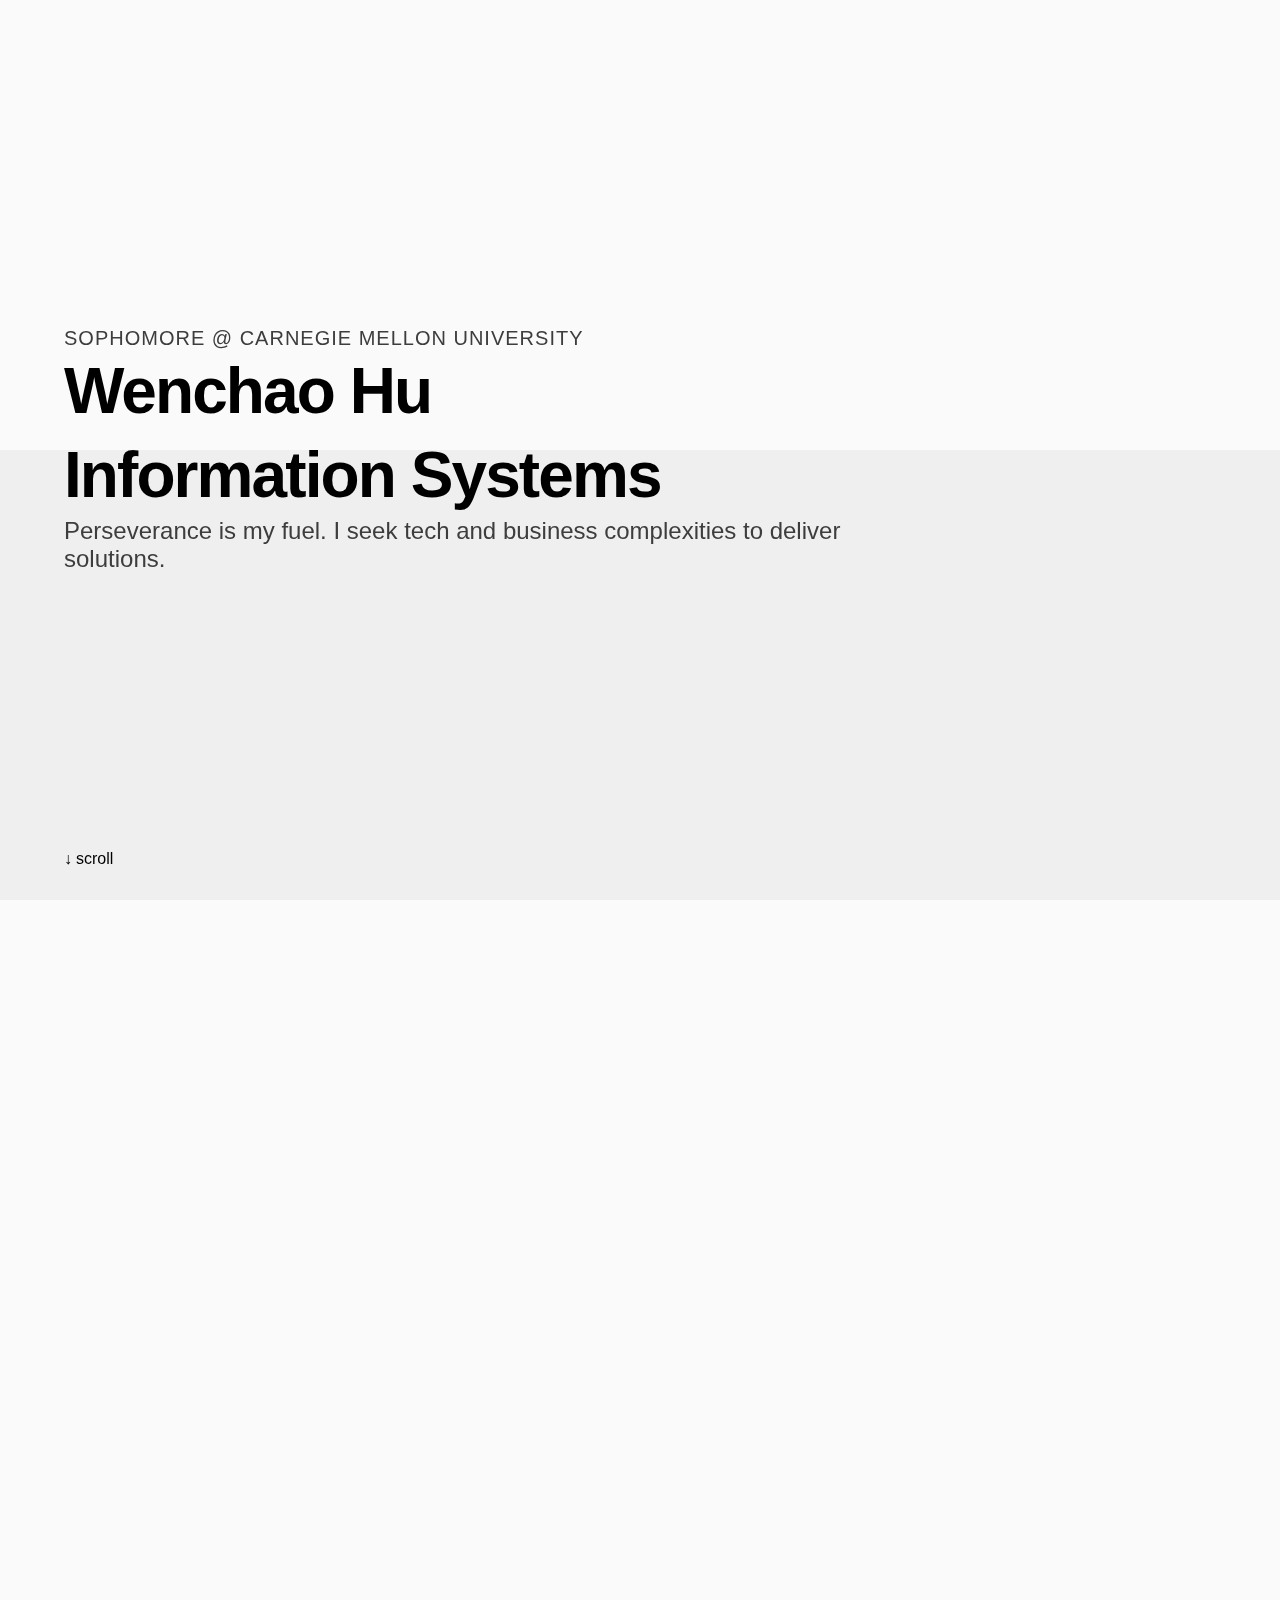
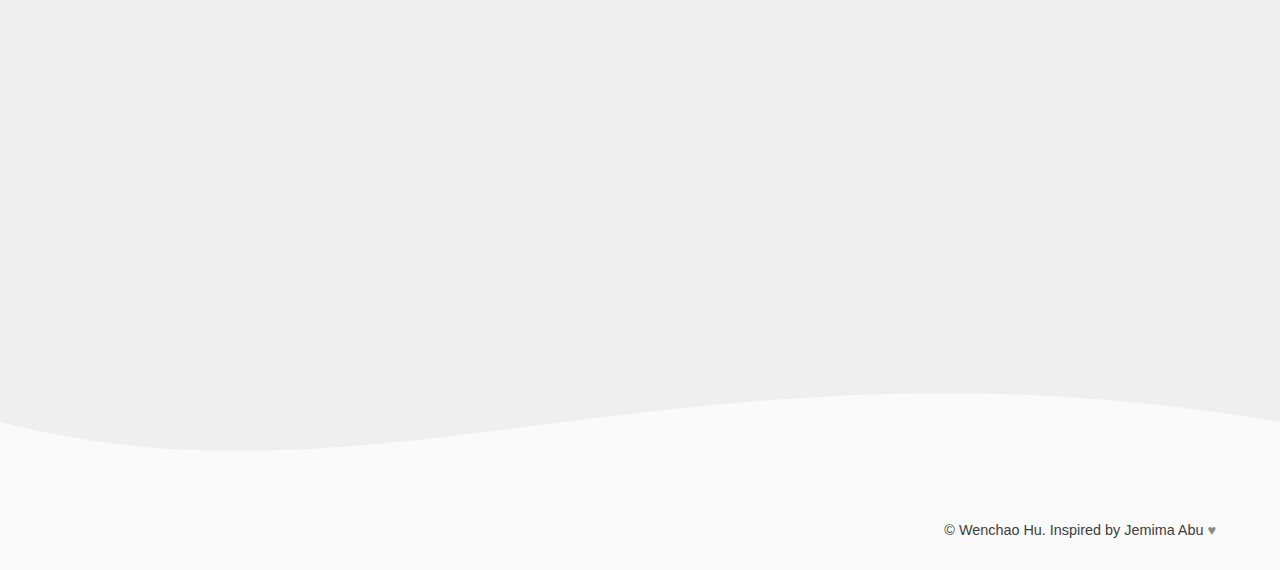
==== index.html @ 8924deb9 "added basic theme, home page" ====
<!DOCTYPE html>
<html lang="en">

<head>
  <meta charset="UTF-8" />
  <meta name="viewport" content="width=device-width, initial-scale=1.0" />
  <meta name="theme-color" content="#1a324c">
  <meta name="msapplication-navbutton-color" content="#1a324c">
  <meta name="apple-mobile-web-app-status-bar-style" content="black-translucent">
  <meta name="description"
    content="Jemima Abu is a self-taught Front End Developer and school-taught Systems Engineer from Lagos, Nigeria.">
  <link rel="stylesheet" href="static/css/main.css" />
  <link rel="stylesheet" href="static/css/index.css" />
  <link rel="apple-touch-icon" sizes="180x180" href="static/images/favicon/apple-touch-icon.png" />
  <link rel="icon" type="image/png" sizes="32x32" href="static/images/favicon/favicon-32x32.png" />
  <link rel="icon" type="image/png" sizes="16x16" href="static/images/favicon/favicon-16x16.png" />
  <link rel="preconnect" href="https://fonts.gstatic.com" />

  <!-- Google fonts -->
  <style>
    /* cyrillic-ext */
    @font-face {
      font-family: 'Inter';
      font-style: normal;
      font-weight: 300;
      font-display: swap;
      src: url(https://fonts.gstatic.com/s/inter/v3/UcC73FwrK3iLTeHuS_fvQtMwCp50KnMa2JL7W0Q5n-wU.woff2) format('woff2');
      unicode-range: U+0460-052F, U+1C80-1C88, U+20B4, U+2DE0-2DFF, U+A640-A69F, U+FE2E-FE2F;
    }

    /* cyrillic */
    @font-face {
      font-family: 'Inter';
      font-style: normal;
      font-weight: 300;
      font-display: swap;
      src: url(https://fonts.gstatic.com/s/inter/v3/UcC73FwrK3iLTeHuS_fvQtMwCp50KnMa0ZL7W0Q5n-wU.woff2) format('woff2');
      unicode-range: U+0400-045F, U+0490-0491, U+04B0-04B1, U+2116;
    }

    /* greek-ext */
    @font-face {
      font-family: 'Inter';
      font-style: normal;
      font-weight: 300;
      font-display: swap;
      src: url(https://fonts.gstatic.com/s/inter/v3/UcC73FwrK3iLTeHuS_fvQtMwCp50KnMa2ZL7W0Q5n-wU.woff2) format('woff2');
      unicode-range: U+1F00-1FFF;
    }

    /* greek */
    @font-face {
      font-family: 'Inter';
      font-style: normal;
      font-weight: 300;
      font-display: swap;
      src: url(https://fonts.gstatic.com/s/inter/v3/UcC73FwrK3iLTeHuS_fvQtMwCp50KnMa1pL7W0Q5n-wU.woff2) format('woff2');
      unicode-range: U+0370-03FF;
    }

    /* vietnamese */
    @font-face {
      font-family: 'Inter';
      font-style: normal;
      font-weight: 300;
      font-display: swap;
      src: url(https://fonts.gstatic.com/s/inter/v3/UcC73FwrK3iLTeHuS_fvQtMwCp50KnMa2pL7W0Q5n-wU.woff2) format('woff2');
      unicode-range: U+0102-0103, U+0110-0111, U+0128-0129, U+0168-0169, U+01A0-01A1, U+01AF-01B0, U+1EA0-1EF9, U+20AB;
    }

    /* latin-ext */
    @font-face {
      font-family: 'Inter';
      font-style: normal;
      font-weight: 300;
      font-display: swap;
      src: url(https://fonts.gstatic.com/s/inter/v3/UcC73FwrK3iLTeHuS_fvQtMwCp50KnMa25L7W0Q5n-wU.woff2) format('woff2');
      unicode-range: U+0100-024F, U+0259, U+1E00-1EFF, U+2020, U+20A0-20AB, U+20AD-20CF, U+2113, U+2C60-2C7F, U+A720-A7FF;
    }

    /* latin */
    @font-face {
      font-family: 'Inter';
      font-style: normal;
      font-weight: 300;
      font-display: swap;
      src: url(https://fonts.gstatic.com/s/inter/v3/UcC73FwrK3iLTeHuS_fvQtMwCp50KnMa1ZL7W0Q5nw.woff2) format('woff2');
      unicode-range: U+0000-00FF, U+0131, U+0152-0153, U+02BB-02BC, U+02C6, U+02DA, U+02DC, U+2000-206F, U+2074, U+20AC, U+2122, U+2191, U+2193, U+2212, U+2215, U+FEFF, U+FFFD;
    }

    /* cyrillic-ext */
    @font-face {
      font-family: 'Inter';
      font-style: normal;
      font-weight: 400;
      font-display: swap;
      src: url(https://fonts.gstatic.com/s/inter/v3/UcC73FwrK3iLTeHuS_fvQtMwCp50KnMa2JL7W0Q5n-wU.woff2) format('woff2');
      unicode-range: U+0460-052F, U+1C80-1C88, U+20B4, U+2DE0-2DFF, U+A640-A69F, U+FE2E-FE2F;
    }

    /* cyrillic */
    @font-face {
      font-family: 'Inter';
      font-style: normal;
      font-weight: 400;
      font-display: swap;
      src: url(https://fonts.gstatic.com/s/inter/v3/UcC73FwrK3iLTeHuS_fvQtMwCp50KnMa0ZL7W0Q5n-wU.woff2) format('woff2');
      unicode-range: U+0400-045F, U+0490-0491, U+04B0-04B1, U+2116;
    }

    /* greek-ext */
    @font-face {
      font-family: 'Inter';
      font-style: normal;
      font-weight: 400;
      font-display: swap;
      src: url(https://fonts.gstatic.com/s/inter/v3/UcC73FwrK3iLTeHuS_fvQtMwCp50KnMa2ZL7W0Q5n-wU.woff2) format('woff2');
      unicode-range: U+1F00-1FFF;
    }

    /* greek */
    @font-face {
      font-family: 'Inter';
      font-style: normal;
      font-weight: 400;
      font-display: swap;
      src: url(https://fonts.gstatic.com/s/inter/v3/UcC73FwrK3iLTeHuS_fvQtMwCp50KnMa1pL7W0Q5n-wU.woff2) format('woff2');
      unicode-range: U+0370-03FF;
    }

    /* vietnamese */
    @font-face {
      font-family: 'Inter';
      font-style: normal;
      font-weight: 400;
      font-display: swap;
      src: url(https://fonts.gstatic.com/s/inter/v3/UcC73FwrK3iLTeHuS_fvQtMwCp50KnMa2pL7W0Q5n-wU.woff2) format('woff2');
      unicode-range: U+0102-0103, U+0110-0111, U+0128-0129, U+0168-0169, U+01A0-01A1, U+01AF-01B0, U+1EA0-1EF9, U+20AB;
    }

    /* latin-ext */
    @font-face {
      font-family: 'Inter';
      font-style: normal;
      font-weight: 400;
      font-display: swap;
      src: url(https://fonts.gstatic.com/s/inter/v3/UcC73FwrK3iLTeHuS_fvQtMwCp50KnMa25L7W0Q5n-wU.woff2) format('woff2');
      unicode-range: U+0100-024F, U+0259, U+1E00-1EFF, U+2020, U+20A0-20AB, U+20AD-20CF, U+2113, U+2C60-2C7F, U+A720-A7FF;
    }

    /* latin */
    @font-face {
      font-family: 'Inter';
      font-style: normal;
      font-weight: 400;
      font-display: swap;
      src: url(https://fonts.gstatic.com/s/inter/v3/UcC73FwrK3iLTeHuS_fvQtMwCp50KnMa1ZL7W0Q5nw.woff2) format('woff2');
      unicode-range: U+0000-00FF, U+0131, U+0152-0153, U+02BB-02BC, U+02C6, U+02DA, U+02DC, U+2000-206F, U+2074, U+20AC, U+2122, U+2191, U+2193, U+2212, U+2215, U+FEFF, U+FFFD;
    }

    /* cyrillic-ext */
    @font-face {
      font-family: 'Inter';
      font-style: normal;
      font-weight: 500;
      font-display: swap;
      src: url(https://fonts.gstatic.com/s/inter/v3/UcC73FwrK3iLTeHuS_fvQtMwCp50KnMa2JL7W0Q5n-wU.woff2) format('woff2');
      unicode-range: U+0460-052F, U+1C80-1C88, U+20B4, U+2DE0-2DFF, U+A640-A69F, U+FE2E-FE2F;
    }

    /* cyrillic */
    @font-face {
      font-family: 'Inter';
      font-style: normal;
      font-weight: 500;
      font-display: swap;
      src: url(https://fonts.gstatic.com/s/inter/v3/UcC73FwrK3iLTeHuS_fvQtMwCp50KnMa0ZL7W0Q5n-wU.woff2) format('woff2');
      unicode-range: U+0400-045F, U+0490-0491, U+04B0-04B1, U+2116;
    }

    /* greek-ext */
    @font-face {
      font-family: 'Inter';
      font-style: normal;
      font-weight: 500;
      font-display: swap;
      src: url(https://fonts.gstatic.com/s/inter/v3/UcC73FwrK3iLTeHuS_fvQtMwCp50KnMa2ZL7W0Q5n-wU.woff2) format('woff2');
      unicode-range: U+1F00-1FFF;
    }

    /* greek */
    @font-face {
      font-family: 'Inter';
      font-style: normal;
      font-weight: 500;
      font-display: swap;
      src: url(https://fonts.gstatic.com/s/inter/v3/UcC73FwrK3iLTeHuS_fvQtMwCp50KnMa1pL7W0Q5n-wU.woff2) format('woff2');
      unicode-range: U+0370-03FF;
    }

    /* vietnamese */
    @font-face {
      font-family: 'Inter';
      font-style: normal;
      font-weight: 500;
      font-display: swap;
      src: url(https://fonts.gstatic.com/s/inter/v3/UcC73FwrK3iLTeHuS_fvQtMwCp50KnMa2pL7W0Q5n-wU.woff2) format('woff2');
      unicode-range: U+0102-0103, U+0110-0111, U+0128-0129, U+0168-0169, U+01A0-01A1, U+01AF-01B0, U+1EA0-1EF9, U+20AB;
    }

    /* latin-ext */
    @font-face {
      font-family: 'Inter';
      font-style: normal;
      font-weight: 500;
      font-display: swap;
      src: url(https://fonts.gstatic.com/s/inter/v3/UcC73FwrK3iLTeHuS_fvQtMwCp50KnMa25L7W0Q5n-wU.woff2) format('woff2');
      unicode-range: U+0100-024F, U+0259, U+1E00-1EFF, U+2020, U+20A0-20AB, U+20AD-20CF, U+2113, U+2C60-2C7F, U+A720-A7FF;
    }

    /* latin */
    @font-face {
      font-family: 'Inter';
      font-style: normal;
      font-weight: 500;
      font-display: swap;
      src: url(https://fonts.gstatic.com/s/inter/v3/UcC73FwrK3iLTeHuS_fvQtMwCp50KnMa1ZL7W0Q5nw.woff2) format('woff2');
      unicode-range: U+0000-00FF, U+0131, U+0152-0153, U+02BB-02BC, U+02C6, U+02DA, U+02DC, U+2000-206F, U+2074, U+20AC, U+2122, U+2191, U+2193, U+2212, U+2215, U+FEFF, U+FFFD;
    }

    /* cyrillic-ext */
    @font-face {
      font-family: 'Inter';
      font-style: normal;
      font-weight: 600;
      font-display: swap;
      src: url(https://fonts.gstatic.com/s/inter/v3/UcC73FwrK3iLTeHuS_fvQtMwCp50KnMa2JL7W0Q5n-wU.woff2) format('woff2');
      unicode-range: U+0460-052F, U+1C80-1C88, U+20B4, U+2DE0-2DFF, U+A640-A69F, U+FE2E-FE2F;
    }

    /* cyrillic */
    @font-face {
      font-family: 'Inter';
      font-style: normal;
      font-weight: 600;
      font-display: swap;
      src: url(https://fonts.gstatic.com/s/inter/v3/UcC73FwrK3iLTeHuS_fvQtMwCp50KnMa0ZL7W0Q5n-wU.woff2) format('woff2');
      unicode-range: U+0400-045F, U+0490-0491, U+04B0-04B1, U+2116;
    }

    /* greek-ext */
    @font-face {
      font-family: 'Inter';
      font-style: normal;
      font-weight: 600;
      font-display: swap;
      src: url(https://fonts.gstatic.com/s/inter/v3/UcC73FwrK3iLTeHuS_fvQtMwCp50KnMa2ZL7W0Q5n-wU.woff2) format('woff2');
      unicode-range: U+1F00-1FFF;
    }

    /* greek */
    @font-face {
      font-family: 'Inter';
      font-style: normal;
      font-weight: 600;
      font-display: swap;
      src: url(https://fonts.gstatic.com/s/inter/v3/UcC73FwrK3iLTeHuS_fvQtMwCp50KnMa1pL7W0Q5n-wU.woff2) format('woff2');
      unicode-range: U+0370-03FF;
    }

    /* vietnamese */
    @font-face {
      font-family: 'Inter';
      font-style: normal;
      font-weight: 600;
      font-display: swap;
      src: url(https://fonts.gstatic.com/s/inter/v3/UcC73FwrK3iLTeHuS_fvQtMwCp50KnMa2pL7W0Q5n-wU.woff2) format('woff2');
      unicode-range: U+0102-0103, U+0110-0111, U+0128-0129, U+0168-0169, U+01A0-01A1, U+01AF-01B0, U+1EA0-1EF9, U+20AB;
    }

    /* latin-ext */
    @font-face {
      font-family: 'Inter';
      font-style: normal;
      font-weight: 600;
      font-display: swap;
      src: url(https://fonts.gstatic.com/s/inter/v3/UcC73FwrK3iLTeHuS_fvQtMwCp50KnMa25L7W0Q5n-wU.woff2) format('woff2');
      unicode-range: U+0100-024F, U+0259, U+1E00-1EFF, U+2020, U+20A0-20AB, U+20AD-20CF, U+2113, U+2C60-2C7F, U+A720-A7FF;
    }

    /* latin */
    @font-face {
      font-family: 'Inter';
      font-style: normal;
      font-weight: 600;
      font-display: swap;
      src: url(https://fonts.gstatic.com/s/inter/v3/UcC73FwrK3iLTeHuS_fvQtMwCp50KnMa1ZL7W0Q5nw.woff2) format('woff2');
      unicode-range: U+0000-00FF, U+0131, U+0152-0153, U+02BB-02BC, U+02C6, U+02DA, U+02DC, U+2000-206F, U+2074, U+20AC, U+2122, U+2191, U+2193, U+2212, U+2215, U+FEFF, U+FFFD;
    }

    /* cyrillic-ext */
    @font-face {
      font-family: 'Inter';
      font-style: normal;
      font-weight: 700;
      font-display: swap;
      src: url(https://fonts.gstatic.com/s/inter/v3/UcC73FwrK3iLTeHuS_fvQtMwCp50KnMa2JL7W0Q5n-wU.woff2) format('woff2');
      unicode-range: U+0460-052F, U+1C80-1C88, U+20B4, U+2DE0-2DFF, U+A640-A69F, U+FE2E-FE2F;
    }

    /* cyrillic */
    @font-face {
      font-family: 'Inter';
      font-style: normal;
      font-weight: 700;
      font-display: swap;
      src: url(https://fonts.gstatic.com/s/inter/v3/UcC73FwrK3iLTeHuS_fvQtMwCp50KnMa0ZL7W0Q5n-wU.woff2) format('woff2');
      unicode-range: U+0400-045F, U+0490-0491, U+04B0-04B1, U+2116;
    }

    /* greek-ext */
    @font-face {
      font-family: 'Inter';
      font-style: normal;
      font-weight: 700;
      font-display: swap;
      src: url(https://fonts.gstatic.com/s/inter/v3/UcC73FwrK3iLTeHuS_fvQtMwCp50KnMa2ZL7W0Q5n-wU.woff2) format('woff2');
      unicode-range: U+1F00-1FFF;
    }

    /* greek */
    @font-face {
      font-family: 'Inter';
      font-style: normal;
      font-weight: 700;
      font-display: swap;
      src: url(https://fonts.gstatic.com/s/inter/v3/UcC73FwrK3iLTeHuS_fvQtMwCp50KnMa1pL7W0Q5n-wU.woff2) format('woff2');
      unicode-range: U+0370-03FF;
    }

    /* vietnamese */
    @font-face {
      font-family: 'Inter';
      font-style: normal;
      font-weight: 700;
      font-display: swap;
      src: url(https://fonts.gstatic.com/s/inter/v3/UcC73FwrK3iLTeHuS_fvQtMwCp50KnMa2pL7W0Q5n-wU.woff2) format('woff2');
      unicode-range: U+0102-0103, U+0110-0111, U+0128-0129, U+0168-0169, U+01A0-01A1, U+01AF-01B0, U+1EA0-1EF9, U+20AB;
    }

    /* latin-ext */
    @font-face {
      font-family: 'Inter';
      font-style: normal;
      font-weight: 700;
      font-display: swap;
      src: url(https://fonts.gstatic.com/s/inter/v3/UcC73FwrK3iLTeHuS_fvQtMwCp50KnMa25L7W0Q5n-wU.woff2) format('woff2');
      unicode-range: U+0100-024F, U+0259, U+1E00-1EFF, U+2020, U+20A0-20AB, U+20AD-20CF, U+2113, U+2C60-2C7F, U+A720-A7FF;
    }

    /* latin */
    @font-face {
      font-family: 'Inter';
      font-style: normal;
      font-weight: 700;
      font-display: swap;
      src: url(https://fonts.gstatic.com/s/inter/v3/UcC73FwrK3iLTeHuS_fvQtMwCp50KnMa1ZL7W0Q5nw.woff2) format('woff2');
      unicode-range: U+0000-00FF, U+0131, U+0152-0153, U+02BB-02BC, U+02C6, U+02DA, U+02DC, U+2000-206F, U+2074, U+20AC, U+2122, U+2191, U+2193, U+2212, U+2215, U+FEFF, U+FFFD;
    }

    /* cyrillic-ext */
    @font-face {
      font-family: 'Inter';
      font-style: normal;
      font-weight: 800;
      font-display: swap;
      src: url(https://fonts.gstatic.com/s/inter/v3/UcC73FwrK3iLTeHuS_fvQtMwCp50KnMa2JL7W0Q5n-wU.woff2) format('woff2');
      unicode-range: U+0460-052F, U+1C80-1C88, U+20B4, U+2DE0-2DFF, U+A640-A69F, U+FE2E-FE2F;
    }

    /* cyrillic */
    @font-face {
      font-family: 'Inter';
      font-style: normal;
      font-weight: 800;
      font-display: swap;
      src: url(https://fonts.gstatic.com/s/inter/v3/UcC73FwrK3iLTeHuS_fvQtMwCp50KnMa0ZL7W0Q5n-wU.woff2) format('woff2');
      unicode-range: U+0400-045F, U+0490-0491, U+04B0-04B1, U+2116;
    }

    /* greek-ext */
    @font-face {
      font-family: 'Inter';
      font-style: normal;
      font-weight: 800;
      font-display: swap;
      src: url(https://fonts.gstatic.com/s/inter/v3/UcC73FwrK3iLTeHuS_fvQtMwCp50KnMa2ZL7W0Q5n-wU.woff2) format('woff2');
      unicode-range: U+1F00-1FFF;
    }

    /* greek */
    @font-face {
      font-family: 'Inter';
      font-style: normal;
      font-weight: 800;
      font-display: swap;
      src: url(https://fonts.gstatic.com/s/inter/v3/UcC73FwrK3iLTeHuS_fvQtMwCp50KnMa1pL7W0Q5n-wU.woff2) format('woff2');
      unicode-range: U+0370-03FF;
    }

    /* vietnamese */
    @font-face {
      font-family: 'Inter';
      font-style: normal;
      font-weight: 800;
      font-display: swap;
      src: url(https://fonts.gstatic.com/s/inter/v3/UcC73FwrK3iLTeHuS_fvQtMwCp50KnMa2pL7W0Q5n-wU.woff2) format('woff2');
      unicode-range: U+0102-0103, U+0110-0111, U+0128-0129, U+0168-0169, U+01A0-01A1, U+01AF-01B0, U+1EA0-1EF9, U+20AB;
    }

    /* latin-ext */
    @font-face {
      font-family: 'Inter';
      font-style: normal;
      font-weight: 800;
      font-display: swap;
      src: url(https://fonts.gstatic.com/s/inter/v3/UcC73FwrK3iLTeHuS_fvQtMwCp50KnMa25L7W0Q5n-wU.woff2) format('woff2');
      unicode-range: U+0100-024F, U+0259, U+1E00-1EFF, U+2020, U+20A0-20AB, U+20AD-20CF, U+2113, U+2C60-2C7F, U+A720-A7FF;
    }

    /* latin */
    @font-face {
      font-family: 'Inter';
      font-style: normal;
      font-weight: 800;
      font-display: swap;
      src: url(https://fonts.gstatic.com/s/inter/v3/UcC73FwrK3iLTeHuS_fvQtMwCp50KnMa1ZL7W0Q5nw.woff2) format('woff2');
      unicode-range: U+0000-00FF, U+0131, U+0152-0153, U+02BB-02BC, U+02C6, U+02DA, U+02DC, U+2000-206F, U+2074, U+20AC, U+2122, U+2191, U+2193, U+2212, U+2215, U+FEFF, U+FFFD;
    }

    /* cyrillic-ext */
    @font-face {
      font-family: 'Inter';
      font-style: normal;
      font-weight: 900;
      font-display: swap;
      src: url(https://fonts.gstatic.com/s/inter/v3/UcC73FwrK3iLTeHuS_fvQtMwCp50KnMa2JL7W0Q5n-wU.woff2) format('woff2');
      unicode-range: U+0460-052F, U+1C80-1C88, U+20B4, U+2DE0-2DFF, U+A640-A69F, U+FE2E-FE2F;
    }

    /* cyrillic */
    @font-face {
      font-family: 'Inter';
      font-style: normal;
      font-weight: 900;
      font-display: swap;
      src: url(https://fonts.gstatic.com/s/inter/v3/UcC73FwrK3iLTeHuS_fvQtMwCp50KnMa0ZL7W0Q5n-wU.woff2) format('woff2');
      unicode-range: U+0400-045F, U+0490-0491, U+04B0-04B1, U+2116;
    }

    /* greek-ext */
    @font-face {
      font-family: 'Inter';
      font-style: normal;
      font-weight: 900;
      font-display: swap;
      src: url(https://fonts.gstatic.com/s/inter/v3/UcC73FwrK3iLTeHuS_fvQtMwCp50KnMa2ZL7W0Q5n-wU.woff2) format('woff2');
      unicode-range: U+1F00-1FFF;
    }

    /* greek */
    @font-face {
      font-family: 'Inter';
      font-style: normal;
      font-weight: 900;
      font-display: swap;
      src: url(https://fonts.gstatic.com/s/inter/v3/UcC73FwrK3iLTeHuS_fvQtMwCp50KnMa1pL7W0Q5n-wU.woff2) format('woff2');
      unicode-range: U+0370-03FF;
    }

    /* vietnamese */
    @font-face {
      font-family: 'Inter';
      font-style: normal;
      font-weight: 900;
      font-display: swap;
      src: url(https://fonts.gstatic.com/s/inter/v3/UcC73FwrK3iLTeHuS_fvQtMwCp50KnMa2pL7W0Q5n-wU.woff2) format('woff2');
      unicode-range: U+0102-0103, U+0110-0111, U+0128-0129, U+0168-0169, U+01A0-01A1, U+01AF-01B0, U+1EA0-1EF9, U+20AB;
    }

    /* latin-ext */
    @font-face {
      font-family: 'Inter';
      font-style: normal;
      font-weight: 900;
      font-display: swap;
      src: url(https://fonts.gstatic.com/s/inter/v3/UcC73FwrK3iLTeHuS_fvQtMwCp50KnMa25L7W0Q5n-wU.woff2) format('woff2');
      unicode-range: U+0100-024F, U+0259, U+1E00-1EFF, U+2020, U+20A0-20AB, U+20AD-20CF, U+2113, U+2C60-2C7F, U+A720-A7FF;
    }

    /* latin */
    @font-face {
      font-family: 'Inter';
      font-style: normal;
      font-weight: 900;
      font-display: swap;
      src: url(https://fonts.gstatic.com/s/inter/v3/UcC73FwrK3iLTeHuS_fvQtMwCp50KnMa1ZL7W0Q5nw.woff2) format('woff2');
      unicode-range: U+0000-00FF, U+0131, U+0152-0153, U+02BB-02BC, U+02C6, U+02DA, U+02DC, U+2000-206F, U+2074, U+20AC, U+2122, U+2191, U+2193, U+2212, U+2215, U+FEFF, U+FFFD;
    }
  </style>

  <!-- Global site tag (gtag.js) - Google Analytics -->
  <script async src="https://www.googletagmanager.com/gtag/js?id=G-Y3FM96129M"></script>
  <script>
    window.dataLayer = window.dataLayer || [];
    function gtag() { dataLayer.push(arguments); }
    gtag('js', new Date());

    gtag('config', 'G-Y3FM96129M');
  </script>

  <title>Wenchao Hu: Developer</title>
</head>

<body>
  <header>
    <div class="fixed-header animate-background">
      <div class="container header-container">
        <div class="logo-container">
          <span class="logo animate-logo">Sophomore @ Carnegie Mellon University</span>
        </div>
        <div class="header-text">
          <h1>
            <p class="animate-text-1">Wenchao Hu</p>
            <p class="animate-text-2">Information Systems</p>
          </h1>
        </div>
        <h2 class="animate-subtitle">
          Perseverance is my fuel. I seek tech and business complexities to deliver solutions.
        </h2>
        <div class="scroll-button animate-scroll" tabindex="0">
          <div class="arrow">↓</div> scroll
        </div>
      </div>
    </div>
  </header>
  <nav>
    <div class="container">
      <a href="/" class="nav-logo" title="Back to Homepage">
        Wenchao Hu
      </a>
      <div class="nav-links">
        <a href="about.html" class="link">about</a>
        <a href="projects.html" class="link">projects</a> 
        <div class="social-media">
          <a href="https://www.github.com/wenchaohu1" title="Github">
            <i class="demo-icon icon-github-circled"></i>
          </a>  
          <a href="https://www.linkedin.com/in/wenchao-hu-8a6a801b2/" title="LinkedIn">
            <i class="demo-icon icon-linkedin"></i>
          </a>
        </div>
      </div>
      <div class="nav-controls">
        <button id="menu-display" title="Show Menu" class="hamburger"></button>
        <button id="theme-display" title="Select a color scheme" class="control">
          <i class="demo-icon icon-cog"></i>
        </button>
      </div>
      <div class="theme-container">
        <button class="light theme-select" id="light-select" onclick="setTheme('light')" aria-label="Set light theme">
          <div class="theme-label">
            Light
          </div>
          <div class="theme">
            <div class="color background"></div>
            <div class="color shade-100"></div>
            <div class="color shade-300"></div>
            <div class="color shade-500"></div>
            <div class="color text"></div>
          </div>
        </button>
        <button class="dark theme-select" id="dark-select" onclick="setTheme('dark')"
          onkeydown="(e) => setThemeKey(e, 'dark')" aria-label="Set dark theme">
          <div class="theme-label">
            Dark
          </div>
          <div class="theme">
            <div class="color background"></div>
            <div class="color shade-100"></div>
            <div class="color shade-300"></div>
            <div class="color shade-500"></div>
            <div class="color text"></div>
          </div>
        </button>
        <button class="brown theme-select" id="brown-select" onclick="setTheme('brown')" aria-label="Set brown theme">
          <div class="theme-label">
            Brown
          </div>
          <div class="theme">
            <div class="color background"></div>
            <div class="color shade-100"></div>
            <div class="color shade-300"></div>
            <div class="color shade-500"></div>
            <div class="color text"></div>
          </div>
        </button>
        <button class="green theme-select" id="green-select" onclick="setTheme('green')" aria-label="Set green theme">
          <div class="theme-label">
            Green
          </div>
          <div class="theme">
            <div class="color background"></div>
            <div class="color shade-100"></div>
            <div class="color shade-300"></div>
            <div class="color shade-500"></div>
            <div class="color text"></div>
          </div>
        </button>
        <button class="pink theme-select" id="pink-select" onclick="setTheme('pink')" aria-label="Set pink theme">
          <div class="theme-label">
            Pink
          </div>
          <div class="theme">
            <div class="color background"></div>
            <div class="color shade-100"></div>
            <div class="color shade-300"></div>
            <div class="color shade-500"></div>
            <div class="color text"></div>
          </div>
        </button>
        <button class="neon theme-select" id="neon-select" onclick="setTheme('neon')" aria-label="Set pink theme">
          <div class="theme-label">
            Neon
          </div>
          <div class="theme">
            <div class="color background"></div>
            <div class="color shade-100"></div>
            <div class="color shade-300"></div>
            <div class="color shade-500"></div>
            <div class="color text"></div>
          </div>
        </button>
      </div>
    </div>
  </nav>
  <main>
    <section id="about">
      <div class="container inner-container">
        <div class="intro scroll-in">
          <h2 class="section-title">Hello, I'm Wenchao.</h2>
          <div class="section-subtitle">
            <p>I am a rising junior studing Information Systems and Human Computer 
              Interactions, with a minor in Business Analytics & Optimization.  
            </p>

            <p> 
              I love problem solving, bridging the gap between business and technology, creating 
              innovative solutions to real world problems. 
            </p>

            <p>
              You can usually find me exploring cafes, create artsy things, taking portraits for my friends.
            </p>

          </div>
          <div class="section-link">
            <a href="about.html" class="link-btn">More About Me</a> 
          </div>
        </div>
      </div>
    </section>
    <div class="wave-border top">
      <svg viewBox="0 0 500 150" preserveAspectRatio="none" style="height: 100%; width: 100%;">
        <path d="M0.00,49.98 C149.99,150.00 349.20,-49.98 500.00,49.98 L500.00,150.00 L0.00,150.00 Z"
          style="stroke: none; fill: var(--shade-100)"></path>
        <path class="neon-path" d="M0.00,49.98 C149.99,150.00 349.20,-49.98 500.00,49.98"
          style="stroke: var(--neon-color);fill: none;"></path>
      </svg>
    </div>
    <section id="projects">
      <div class="container">
        <div class="title-container scroll-in">
          <h2 class="section-title">Featured Projects <span class="title-icon">&#128187;</span></h2>
          <p class="section-subtitle">
            I do most of my work under contract but I tend to freelance from time to time or build projects for fun.
            Here are some of my most recent commercial projects:
          </p>
        </div>
        <div class="project-container">
          <div class="project scroll-in">
            <div class="project-image">
              <img src="./static/images/projects/trainella.png" width="720" height="340" alt="Trainella yoga website">
            </div>
            <div class="project-content-container">
              <div class="project-content">
                <h3 class="project-title">
                  <a href="https://trainella.com" target="_blank" rel="noopener"> Trainella </a>
                </h3>
                <div class="project-description">
                  <p>I built this project for a client after attending her yoga class. She wanted a WordPress site with
                    a more custom layout so I used an existing WordPress theme and tweaked it with about 500 lines of
                    additional CSS.</p>
                  <!-- <p>
                    One Sunday in June, I attended a free yoga class that I saw online. After the class, I got to
                    talking
                    with the instructor and, when I mentioned that I was a web developer, she was like "What a
                    coincidence, I've been meaning to develop a website for my yoga classes."
                  </p>
                  <p>
                    Never one to look Serendipity in the mouth, I was like "Yeah sure I can do that". The catch was: she
                    wanted a WordPress site and I'd never actually built a WordPress site from scratch before.
                  </p>
                  <p>
                    After a lot of research and bumbling and mistaking wordpress.com for wordpress.org, I finally
                    managed
                    to set up the site with a WordPress theme that I tweaked with about 500 lines of additional CSS to
                    create a webpage we were both happy with.
                  </p> -->
                </div>
                <ul class="project-tags" title="Technologies used">
                  <li class="tag">Wordpress</li>
                  <li class="tag">CSS</li>
                  <li class="tag">HTML</li>
                </ul>
                <div class="project-links">
                  <a href="https://trainella.com" target="_blank" rel="noopener" class="link-btn">visit site</a>
                </div>
              </div>
            </div>
          </div>
          <div class="project scroll-in">
            <div class="project-image">
              <img src="./static/images/projects/cybercamp.png" width="720" height="340"
                alt="UNILAG Consult Cybercamp Website">
            </div>
            <div class="project-content-container">
              <div class="project-content">
                <h3 class="project-title">
                  <a href="http://unilagconsult.com.ng/cybercamp" target="_blank" rel="noopener">
                    Unilag Consult Cyber Camp
                  </a>
                </h3>
                <div class="project-description">
                  <p>
                    I was contracted to build the website for the University of Lagos Consult Cyber Camp.
                    It was a 10-page project that I worked on with a team of one other person and it took us a rather
                    hectic two days to design and launch.
                  </p>
                  <!-- <p>
                    The inspiration behind the design was something along the lines of: provide as much information as
                    possible and be easy to navigate so we stuck to a basic layout with minimal animations.
                  </p> -->
                </div>
                <ul class="project-tags">
                  <li class="tag">HTML</li>
                  <li class="tag">CSS</li>
                  <li class="tag">JavaScript</li>
                </ul>
                <div class="project-links">
                  <a href="http://unilagconsult.com.ng/cybercamp" target="_blank" rel="noopener"
                    class="link-btn">Visit Site</a>
                </div>
              </div>
            </div>
          </div>
          <div class="project scroll-in">
            <div class="project-image">
              <img src="./static/images/projects/portfolio.png" width="720" height="340"
                alt="Jemima Abu: Self Taught Developer, School Taught Engineer">
            </div>
            <div class="project-content-container">
              <div class="project-content">
                <h3 class="project-title">
                  My Portfolio
                </h3>
                <div class="project-description">
                  <p>
                    This is the fourth version of my portfolio website. With this version, I wanted to keep the code as
                    basic as possible but still make the site interactive so all the animations and transitions on the
                    page
                    are done with vanilla JavaScript and CSS.
                  </p>
                </div>
                <ul class="project-tags">
                  <li class="tag">HTML</li>
                  <li class="tag">CSS</li>
                  <li class="tag">JavaScript</li>
                </ul>
                <div class="project-links">
                  <a href="https://github.com/jemimaabu/portfolio" target="_blank" rel="noopener" class="link-btn">View
                    Source Code</a>
                </div>
              </div>
            </div>
          </div>
        </div>
        <div class="section-link scroll-in">
          <a href="projects" class="link-btn">View All Projects</a>
        </div>
      </div>
    </section>
    <div class="wave-border bottom">
      <svg viewBox="0 0 500 150" preserveAspectRatio="none" style="height: 100%; width: 100%;">
        <path d="M0.00,49.98 C149.99,150.00 271.49,-49.98 500.00,49.98 L500.00,0.00 L0.00,0.00 Z"
          style="stroke: none; fill: var(--shade-100);"></path>
        <path class="neon-path" d="M0.00,49.98 C149.99,150.00 271.49,-49.98 500.00,49.98"
          style="stroke: var(--neon-color); fill: none;"></path>
      </svg>
    </div>
    <!-- <section id="talks">
      <div class="container">
        <div class="title-container scroll-in">
          <h2 class="section-title">Featured Talks <span class="title-icon">&#127908;</span></h2>
          <p class="section-subtitle">
            I like to speak at tech conferences on a variety of topics ranging from web accessibility to career
            development. Here are videos from my past talks:
          </p>
        </div>
        <div class="talks-container">
          <div class="card scroll-in">
            <div class="card-image">
              <a href="https://www.youtube.com/watch?v=lFzWAsA76DU"
                title="Accessible.JS - Jemima Abu - CityJS Conf 2020" target="_blank" rel="noopener">
                <img src="./static/images/talks/accessible-js.jpeg" alt="Accessible.JS - Jemima Abu - CityJS Conf 2020"
                  width="480" height="360">
              </a>
            </div>
            <div class="card-content">
              <h3 class="card-title">
                Accessible.JS
              </h3>
              <div class="card-description">
                <p>
                  CityJS Conf 2020
                </p>
              </div>
            </div>
          </div>
          <div class="card scroll-in">
            <div class="card-image">
              <a href="https://www.youtube.com/watch?v=QSXdTuD9Rak"
                title="Understanding Accessibility as a Concept | Jemima Abu | CascadiaJS 2020" target="_blank"
                rel="noopener">
                <img src="./static/images/talks/understanding-accessibility.jpeg"
                  alt="Understanding Accessibility as a Concept | Jemima Abu | CascadiaJS 2020" width="480"
                  height="360">
              </a>
            </div>
            <div class="card-content">
              <h3 class="card-title">
                Understanding Accessibility as a Concept
              </h3>
              <div class="card-description">
                <p>
                  CascadiaJS 2020
                </p>
              </div>
            </div>
          </div>
          <div class="card scroll-in">
            <div class="card-image">
              <a href="https://www.youtube.com/watch?v=a0CmIEH44vg"
                title="Jemima Abu - State Management for React Applications at React Live Conference Online"
                target="_blank" rel="noopener">
                <img src="./static/images/talks/state-management.jpeg"
                  alt="Jemima Abu - State Management for React Applications at React Live Conference Online" width="480"
                  height="360">
              </a>
            </div>
            <div class="card-content">
              <h3 class="card-title">
                State Management for React Applications
              </h3>
              <div class="card-description">
                <p>
                  React Live Conference Online
                </p>
              </div>
            </div>
          </div>
          <div class="card scroll-in">
            <div class="card-image">
              <a href="https://www.youtube.com/watch?v=TEvxRKd2suc"
                title="Redux Middleware for React Applications by Jemima Abu from  Telesoftas  at 84th Devclub.lv"
                target="_blank" rel="noopener">
                <img src="./static/images/talks/redux-middleware.jpeg"
                  alt="Redux Middleware for React Applications by Jemima Abu from  Telesoftas  at 84th Devclub.lv"
                  width="480" height="360">
              </a>
            </div>
            <div class="card-content">
              <h3 class="card-title">
                Redux Middleware for React Applications
              </h3>
              <div class="card-description">
                <p>
                  84th Devclub.lv
                </p>
              </div>
            </div>
          </div>
          <div class="card scroll-in">
            <div class="card-image">
              <a href="https://www.youtube.com/watch?v=YGPxUK5Ksuw"
                title="Defining A Career Path in Technology - Jemima Abu - Women Tech Network" target="_blank"
                rel="noopener">
                <img src="./static/images/talks/tech-career.jpeg"
                  alt="Defining A Career Path in Technology - Jemima Abu - Women Tech Network" width="480" height="360">
              </a>
            </div>
            <div class="card-content">
              <h3 class="card-title">
                Defining A Career Path in Technology
              </h3>
              <div class="card-description">
                <p>
                  Women Tech Network
                </p>
              </div>
            </div>
          </div>
          <div class="card scroll-in">
            <div class="card-image">
              <a href="https://www.youtube.com/watch?v=11NNrrbKKgU"
                title="React Components and How To Style Them - Jemima Abu - React Summit 2020" target="_blank"
                rel="noopener">
                <img src="./static/images/talks/react-style.jpeg"
                  alt="React Components and How To Style Them - Jemima Abu - React Summit 2020" width="480"
                  height="360">
              </a>
            </div>
            <div class="card-content">
              <h3 class="card-title">
                React Components and How To Style Them
              </h3>
              <div class="card-description">
                <p>
                  React Summit 2020
                </p>
              </div>
            </div>
          </div>
        </div>
        <div class="section-link scroll-in">
          <a href="talks" class="link-btn">View All Talks</a>
        </div>
      </div>
    </section>
    <div class="wave-border top">
      <svg viewBox="0 0 500 150" preserveAspectRatio="none" style="height: 100%; width: 100%;">
        <path d="M0.00,49.98 C149.99,150.00 349.20,-49.98 500.00,49.98 L500.00,150.00 L0.00,150.00 Z"
          style="stroke: none; fill: var(--shade-100)"></path>
        <path class="neon-path" d="M0.00,49.98 C149.99,150.00 349.20,-49.98 500.00,49.98"
          style="stroke: var(--neon-color);fill: none;"></path>
      </svg>
    </div>
    <section id="articles">
      <div class="container">
        <div class="title-container scroll-in">
          <h2 class="section-title">Featured Articles <span class="title-icon">&#128466;</span></h2>
          <p class="section-subtitle">
            I write the type of articles I would want to read when trying to understand a new concept or develop a
            skill. Here are some things I've written recently:
          </p>
        </div>
        <div class="articles-container">
          <div class="article scroll-in">
            <div class="article-image">
              <a href="https://dev.to/jemimaabu/how-to-learn-javascript-4g9a"
                target="_blank" rel="noopener">
                <img src="./static/images/articles/learn-javascript.png"
                  alt="How To Learn JavaScript">
              </a>
            </div>
            <div class="article-content">
              <div class="article-site">
                <a href="https://dev.to/jemimaabu/how-to-learn-javascript-4g9a"
                  target="_blank" rel="noopener">DEV.TO</a>
              </div>
              <h3 class="article-title">
                <a href="https://dev.to/jemimaabu/how-to-learn-javascript-4g9a"
                  target="_blank" rel="noopener">
                  How To Learn JavaScript
                </a>
              </h3>
              <div class="article-description">
                <p>
                  In this article, we'll discover what JavaScript is, what it's used for,
                  and recommend some courses to help you start your JS learning journey.
                </p>
              </div>
            </div>
          </div>
          <div class="article scroll-in">
            <div class="article-image">
              <a href="https://www.freecodecamp.org/news/beginners-guide-to-creating-a-portfolio-website/"
                target="_blank" rel="noopener">
                <img src="./static/images/articles/portfolio-guide.png"
                  alt="A Beginner's Guide To Creating A Portfolio Website">
              </a>
            </div>
            <div class="article-content">
              <div class="article-site">
                <a href="https://www.freecodecamp.org/news/beginners-guide-to-creating-a-portfolio-website/"
                  target="_blank" rel="noopener">freecodecamp</a>
              </div>
              <h3 class="article-title">
                <a href="https://www.freecodecamp.org/news/beginners-guide-to-creating-a-portfolio-website/"
                  target="_blank" rel="noopener">
                  I Helped 6 Developers Set Up Their Portfolio Website. Here's What I Learned.
                </a>
              </h3>
              <div class="article-description">
                <p>
                  In this article, we'll cover everything you need to know about setting up your portfolio site - from
                  choosing a domain name to deploying the site online.
                </p>
              </div>
            </div>
          </div>
          <div class="article scroll-in">
            <div class="article-image">
              <a href="https://webdesign.tutsplus.com/tutorials/animate-on-scroll-with-javascript--cms-36671"
                target="_blank" rel="noopener">
                <img src="./static/images/articles/js-scroll.png"
                  alt="Handling Scroll Based Animation With Vanilla JavaScript">
              </a>
            </div>
            <div class="article-content">
              <div class="article-site">
                <a href="https://webdesign.tutsplus.com/tutorials/animate-on-scroll-with-javascript--cms-36671"
                  target="_blank" rel="noopener">envatotuts+</a>
              </div>
              <h3 class="article-title">
                <a href="https://webdesign.tutsplus.com/tutorials/animate-on-scroll-with-javascript--cms-36671"
                  target="_blank" rel="noopener">
                  Handling Scroll Based Animation With Vanilla JavaScript
                </a>
              </h3>
              <div class="article-description">
                <p>
                  In this article, we'll explore how to implement a scroll-based styling on a page using native methods
                  in vanilla JavaScript and CSS and how to optimize these methods for accessibility and performance.
                </p>
              </div>
            </div>
          </div>
        </div>
        <div class="section-link scroll-in">
          <a href="articles" class="link-btn">View All Articles</a>
        </div>
      </div>
    </section> 
    <div class="wave-border bottom">
      <svg viewBox="0 0 500 150" preserveAspectRatio="none" style="height: 100%; width: 100%;">
        <path d="M0.00,49.98 C149.99,150.00 271.49,-49.98 500.00,49.98 L500.00,0.00 L0.00,0.00 Z"
          style="stroke: none; fill: var(--shade-100);"></path>
        <path class="neon-path" d="M0.00,49.98 C149.99,150.00 271.49,-49.98 500.00,49.98"
          style="stroke: var(--neon-color); fill: none;"></path>
      </svg>
    </div>-->
  </main>
  <footer class="index-footer"> 
    <div class="container">
      <div class="social-media">
        <a href="https://www.github.com/wenchaohu1" title="Github">
          <i class="demo-icon icon-github-circled"></i>
        </a> 
        <a href="https://www.linkedin.com/in/wenchao-hu-8a6a801b2/" title="LinkedIn">
          <i class="demo-icon icon-linkedin"></i>
        </a>
      </div>
      <div class="copyright">
        &copy; Wenchao Hu. Inspired by <a href="https://www.jemimaabu.com">Jemima Abu</a> <span
          class="heart">&hearts;</span>
      </div>
    </div>
  </footer>
</body>

<script src="./static/js/index.js"></script>
<script src="./static/js/landing-page.js"></script>

</html>
---- static/css/main.css ----
@import "./theme.css";
@import "./utilities.css";
@import "./animations.css";
@import "../fontello/css/fontello.css";
@import "./coffee.css";

body {
  margin: 0;
  background-color: var(--background-color);
  background-repeat: no-repeat;
  background-position: left top;
  color: var(--text-color);
  font-family: "Inter", sans-serif;
}

body.no-scroll {
  overflow: hidden;
}

* {
  box-sizing: border-box;
}

a {
  color: var(--shade-500);
  text-decoration: none;
}

.link-btn {
  display: inline-block;
  border: 2px solid var(--grey-color);
  background-color: transparent;
  border-radius: 2em;
  padding: 1em 2em;
  text-transform: uppercase;
  font-size: 0.9rem;
  letter-spacing: 0.2em;
  transition: border 500ms, background-color 500ms, color 500ms;
}

.link-btn:hover,
.link-btn:focus {
  outline: none;
  color: var(--background-color);
  background-color: var(--shade-500);
  border-color: var(--shade-500);
}

button {
  border: none;
  background-color: transparent;
  text-transform: uppercase;
  font-size: 0.9rem;
  color: var(--shade-500);
  cursor: pointer;
}

button:hover,
button:focus {
  color: var(--text-color);
}

nav {
  position: sticky;
  top: 0;
  left: 0;
  right: 0;
  padding-top: 2rem;
  padding-bottom: 2rem;
  background-color: var(--background-color);
  transition: top 500ms;
}

nav.js-nav {
  opacity: 0;
}

.js-nav.visible {
  z-index: 50;
  animation: fade-in 0.6s cubic-bezier(0.39, 0.575, 0.565, 1) both;
}

.js-nav.visible.scroll-up {
  top: 0;
}

.js-nav.visible.scroll-down {
  top: -20%;
}

.js-nav.hidden {
  animation: fade-out 0.6s cubic-bezier(0.39, 0.575, 0.565, 1) both;
}

nav .container {
  display: flex;
  justify-content: space-between;
  align-items: center;
}

.nav-links {
  display: flex;
  margin: -1em 0;
  flex: 1 0 auto;
  justify-content: flex-end;
  align-items: center;
}

.nav-links .link {
  position: relative;
  margin: 1em;
  color: var(--text-color);
  font-size: 0.85rem;
  text-transform: uppercase;
  letter-spacing: 1px;
}

.nav-links .link:before {
  content: "";
  z-index: -1;
  position: absolute;
  background-color: var(--secondary-color);
  bottom: 0;
  left: 0;
  width: 100%;
  height: 50%;
  max-width: 0;
  transition: max-width 500ms;
}

.nav-links .link:hover,
.nav-links .link:focus {
  outline: none;
}

.nav-links .link:hover:before,
.nav-links .link:focus:before,
.nav-links .link.active:before {
  max-width: 10rem;
}

.js-nav .nav-controls {
  padding-left: 1rem;
  display: flex;
  align-items: center;
}

.js-nav .nav-controls .hamburger {
  width: 1.5rem;
  margin: 0 1.5rem;
  height: 0.75rem;
  position: relative;
}

.js-nav .nav-controls .hamburger:before,
.js-nav .nav-controls .hamburger:after {
  content: "";
  position: absolute;
  height: 2px;
  width: 100%;
  background-color: var(--shade-500);
  left: 0;
  margin: auto;
  transition: transform 500ms;
}

.nav-controls .hamburger:before {
  top: 0;
}

.nav-controls .hamburger:after {
  bottom: 0;
}

.nav-controls .hamburger.active:before {
  bottom: 0;
  transform: rotate(45deg);
}

.nav-controls .hamburger.active:after {
  top: 0;
  transform: rotate(-45deg);
}

.nav-controls .control {
  display: none;
  font-size: 1rem;
  padding: 0;
}

.js-nav .nav-controls .control {
  display: inline-block;
}

.nav-controls .control:hover,
.nav-controls .control:focus {
  outline: none;
  animation: rotate-center 2s ease-in-out both infinite;
}

.nav-logo {
  position: relative;
  line-height: 1;
  font-size: 1.1rem;
}

.logo {
  text-align: center;
  font-size: 1.25rem;
  color: var(--shade-500);
  letter-spacing: 1px;
  text-transform: uppercase;
}

.theme-container {
  position: absolute;
  padding: 2rem;
  right: 0;
  top: 4.5rem;
  margin-right: 1em;
  display: flex;
  flex-direction: column;
  background-color: var(--shade-100);
  opacity: 0;
  box-shadow: 0px 0 10px 1px rgb(0 0 0 / 20%);
  border-radius: 0.25em;
  visibility: hidden;
}

.theme-container.visible {
  visibility: visible;
  animation: fade-in-top 1s cubic-bezier(0.39, 0.575, 0.565, 1) both;
}

.theme-container .theme-select {
  text-align: left;
  padding: 0;
}

.theme-container .theme-select + .theme-select {
  margin-top: 1em;
}

.theme-select .theme-label {
  font-size: 0.85rem;
  text-transform: uppercase;
  letter-spacing: 1px;
  padding: 0 0.25em;
  margin-bottom: 0.5em;
  display: inline-block;
  position: relative;
}

.theme-select .theme-label:before {
  content: "";
  z-index: -1;
  position: absolute;
  background-color: var(--secondary-color);
  bottom: 0;
  left: 0;
  width: 100%;
  height: 50%;
  max-width: 0;
  transition: max-width 500ms;
}

.theme-select.active .theme-label:before {
  max-width: 5rem;
}

.theme-select .theme {
  display: flex;
  justify-content: center;
  align-items: center;
  padding: 1rem;
  background-color: var(--grey-color);
  border-radius: 0.25em;
  transition: filter 500ms;
}

.theme-select:focus {
  outline: none;
}

.theme-select:hover .theme,
.theme-select:focus .theme {
  filter: brightness(1.1);
}

.theme-select .theme .color {
  height: 1rem;
  width: 1rem;
  margin: 0 0.125em;
  border-radius: 0.2rem;
  flex: 1 0 1rem;
}

.wave-border {
  height: 150px;
  overflow: hidden;
}

.scroll-in.js-opacity {
  opacity: 0;
}

.scroll-in.scrolled {
  animation: fade-in-bottom 1s cubic-bezier(0.39, 0.575, 0.565, 1) both;
}

.scroll-in.unscrolled {
  animation: fade-out-top 1s cubic-bezier(0.39, 0.575, 0.565, 1) both;
}

footer {
  padding-top: 2rem;
  padding-bottom: 2rem;
  background-color: var(--shade-100);
}

footer .support.container {
  flex-direction: column;
  align-items: flex-end;
  margin-bottom: 1rem;
}

footer .support p {
  margin: 0 0 0.5rem;
  max-width: 45ch;
  font-size: 0.9rem;
  color: var(--shade-500);
}

footer .container {
  display: flex;
  justify-content: space-between;
  align-items: center;
  flex-wrap: wrap;
}

footer .social-media {
  display: flex;
  margin-left: -0.5rem;
}

footer .social-media a {
  margin: 0.5rem;
  font-size: 1.1rem;
}

footer .copyright {
  font-size: 0.9rem;
  color: var(--shade-500);
}

.copyright .heart {
  color: var(--shade-300);
}

@media screen and (min-width: 721px) {
  .hamburger,
  .nav-links .social-media {
    display: none;
  }
}

@media screen and (max-width: 720px) {
  .logo {
    font-size: 1rem;
  }

  .js-nav .nav-links {
    position: absolute;
    padding: 2rem;
    right: 0;
    top: 4.5rem;
    left: 0;
    margin: auto;
    display: flex;
    flex-direction: column;
    width: 100%;
    box-shadow: 0px 0 10px 1px rgb(0 0 0 / 20%);
    border-radius: 0.25em;
    opacity: 0;
    visibility: hidden;
  }

  .js-nav .nav-links.visible {
    z-index: 50;
    background-color: var(--background-color);
    visibility: visible;
    animation: fade-in-top 1s cubic-bezier(0.39, 0.575, 0.565, 1) both;
  }

  .js-nav .nav-links .social-media {
    display: flex;
    margin: 1rem -0.5rem;
  }

  .js-nav .nav-links .social-media a {
    margin: 0 1rem;
    font-size: 1.1rem;
  }

  footer .support.container {
    margin-bottom: 2rem;
  }
}

@media (prefers-reduced-motion) {
  .scroll-in.js-opacity {
    opacity: 1;
    animation: none !important;
  }
}
---- static/css/index.css ----
header {
    text-align: center;
    position: relative;
    height: 100vh;
  }
  
  header.js-fixed {
    height: 110vh;
  }
  
  .header-container {
    height: 100%;
    display: flex;
    flex-direction: column;
    justify-content: center;
    text-align: left;
    align-items: start;
  }
  
  header h1 {
    font-size: 4rem;
    margin: 0;
  }
  
  header h1 p {
    position: relative;
    font: inherit;
    margin: 0;
    width: fit-content;
    font-weight: 800;
    text-align: left;
    line-height: 130%;
    letter-spacing: -0.03em;
  }
  
  header h2 {
    max-width: 65ch;
    font-weight: 200;
    color: var(--shade-500);
    margin: 0;
  }
  
  header .fixed-header {
    position: absolute;
    height: 100vh;
    width: 100%;
    top: 0;
    left: 0;
    right: 0;
    bottom: 0;
  }
  
  header.js-fixed .fixed-header {
    position: fixed;
  }
  
  header.js-fixed .fixed-header.scrolled {
    position: absolute;
    top: auto;
    bottom: 0;
  }
  
  header .fixed-header:before {
    content: "";
    z-index: -1;
    position: absolute;
    background-color: var(--shade-100);
    width: 100%;
    height: 50%;
    margin: auto;
    bottom: 0;
    left: 0;
  }
  
  header .header-text {
    position: relative;
  }
  
  .scroll-button {
    position: absolute;
    bottom: 0;
    padding: 2rem 0;
    border: none;
    outline: none;
    cursor: pointer;
    display: flex;
    transition: opacity 250ms;
  }
  
  .fixed-header.scrolled .scroll-button {
    opacity: 0;
  }
  
  .scroll-button .arrow {
    margin-right: 0.25rem;
  }
  
  .scroll-button:hover .arrow,
  .scroll-button:focus .arrow {
    animation: bounce-top 1.5s ease-in-out infinite both;
  }
  
  section:nth-of-type(even) {
    background-color: var(--shade-100);
  }
  
  section .container {
    padding: 5rem 0;
  }
  
  section#articles {
    padding-bottom: 5rem;
  }
  
  section:last-of-type .container {
    padding-bottom: 0;
  }
  
  .section-link {
    text-align: center;
    margin-top: 5rem;
  }
  
  .section-title {
    margin-top: 0;
    margin-bottom: 1rem;
    font-size: 2.5rem;
    font-weight: 600;
    color: var(--shade-500);
  }
  
  .section-subtitle {
    font-size: 1.5rem;
    color: var(--grey-text);
    max-width: 60ch;
  }
  
  .title-icon {
    display: inline-block;
  }
  
  .scrolled .title-icon {
    animation: bounce-top 1s ease-in-out both;
  }
  
  .intro a:not([class]) {
    color: inherit;
    text-decoration: underline;
    text-decoration-color: var(--grey-color);
  }
  
  .project-container {
    margin: 3rem 0;
  }
  
  .project {
    display: flex;
    margin: 3rem 0;
  }
  
  .project:nth-of-type(even) {
    flex-direction: row-reverse;
  }
  
  .project.scrolled {
    animation: fade-in 1s linear both;
  }
  
  .project.scrolled .project-content {
    animation: fade-in-bottom 1s cubic-bezier(0.25, 0.46, 0.45, 0.94) both;
  }
  
  .project-image img {
    display: block;
    width: 100%;
    height: auto;
    object-fit: cover;
    object-position: top;
    opacity: 0.8;
    filter: brightness(45%) grayscale(1);
    transition: filter 1000ms;
    cursor: pointer;
  }
  
  .project:hover .project-image img,
  .project.active .project-image img,
  .project:focus-within .project-image img {
    filter: brightness(100%) grayscale(0);
  }
  
  .project-content {
    display: flex;
    flex-direction: column;
    justify-content: center;
  }
  
  .project-content p {
    font-size: 1.25rem;
    color: var(--grey-text);
    margin: 0.5rem 0;
    line-height: 135%;
  }
  
  .project-title {
    margin-top: 0;
    margin-bottom: 1rem;
    color: var(--shade-500);
    font-size: 1.5rem;
    text-transform: uppercase;
  }
  
  .project-title a {
    color: inherit;
    text-decoration: none;
  }
  
  .project-tags {
    display: flex;
    padding: 1rem;
    margin: 0;
  }
  
  .project-tags .tag {
    margin-right: 2rem;
    font-size: 0.7rem;
    text-transform: uppercase;
    letter-spacing: 0.15em;
  }
  
  .project-links {
    display: flex;
    flex-wrap: wrap;
    align-items: end;
    margin: 0 -1rem;
  }
  
  .project-links a {
    color: var(--grey-text);
    margin: 1rem;
    border-radius: 0;
  }
  
  .talks-container {
    margin: 1.5rem -1.5rem -1.5rem;
    display: flex;
    flex-wrap: wrap;
  }
  
  .talk-card {
    flex: 1 0 auto;
    margin: 1.5rem;
  }
  
  .talk-card iframe {
    width: 100%;
    min-height: 300px;
    background-color: var(--grey-color);
  }
  
  .articles-container,
  .cards-container {
    display: flex;
    margin: 1.5rem -1.5rem -1.5rem;
    flex-wrap: wrap;
  }
  
  .article,
  .card {
    flex: 1 1 300px;
    display: flex;
    flex-direction: column;
    margin: 1.5rem;
    transition: box-shadow 500ms;
  }
  
  .article.scrolled:nth-of-type(2) {
    animation-delay: 50ms;
  }
  
  .article.scrolled:nth-of-type(3) {
    animation-delay: 100ms;
  }
  
  .article:hover,
  .article:focus-within,
  .card:hover,
  .card:focus-within {
    box-shadow: 0px 0 10px 1px rgb(0 0 0 / 20%);
  }
  
  .article-image img,
  .card-image img {
    display: block;
    width: 100%;
    height: 200px;
    object-fit: cover;
    opacity: 0.8;
    filter: contrast(75%) grayscale(1);
    transition: filter 1000ms, opacity 500ms;
  }
  
  .article:hover .article-image img,
  .article:focus-within .article-image img,
  .card:hover .card-image img,
  .card:focus-within .card-image img {
    opacity: 1;
    filter: contrast(100%) grayscale(0);
  }
  
  .article-content {
    background-color: var(--background-color);
    padding: 2rem;
    height: 100%;
  }
  
  .card-content {
    background-color: var(--shade-100);
    padding: 0rem 1rem;
    height: 100%;
  }
  
  .card-content .card-title {
    margin-bottom: 0;
  }
  
  .article-site a,
  .card-site a {
    text-transform: uppercase;
    color: var(--grey-text);
    font-size: 0.9rem;
    transition: color 500ms;
  }
  
  .article-site a:hover {
    color: var(--text-color);
  }
  
  .contact-content {
    display: flex;
    flex-wrap: wrap;
  }
  
  .contact-content .link-btn {
    border-radius: 0;
    margin: 1.5rem 0;
    display: block;
    width: fit-content;
  }
  
  .links-container {
    flex: 0 1 300px;
  }
  
  .links-container h3 {
    margin: 1.5rem 0 0.5rem;
    text-transform: uppercase;
    color: var(--shade-500);
  }
  
  .links-container li {
    margin-bottom: 1rem;
  }
  
  .links-container a:hover,
  .links-container a:focus {
    text-decoration: underline;
  }
  
  .form-container {
    flex: 1 0 auto;
    max-width: 600px;
    width: 100%;
    margin-right: 3rem;
  }
  
  .input-container {
    position: relative;
    margin: 1.5rem 0;
  }
  
  .input-container .form-input {
    width: 100%;
    box-sizing: border-box;
    background: transparent;
    caret-color: var(--shade-300);
    border: 1px solid var(--grey-color);
    color: var(--text-color);
    transition: border 500ms;
    padding: 1.75rem 1rem 0.5rem;
    font-size: 1.15rem;
  }
  
  .input-container textarea {
    height: 300px;
    resize: none;
    font: inherit;
  }
  
  .input-container label {
    display: block;
    position: absolute;
    width: 100%;
    font-size: 1.15rem;
    top: 15px;
    padding: 0.25rem 1rem;
    color: var(--grey-text);
    transform-origin: left;
    user-select: none;
    transition: all 500ms;
  }
  
  .input-container .form-input:hover,
  .input-container .form-input:focus {
    outline: none;
    border-color: var(--shade-300);
  }
  
  .form-input:focus + label,
  .focused label {
    top: 0rem;
    font-size: 0.75rem;
    background-color: var(--shade-500);
    color: var(--background-color);
    user-select: auto;
  }
  
  footer {
    padding-top: 0;
  }
  
  footer.index-footer {
    background-color: var(--background-color);
  }
  
  @media screen and (max-width: 960px) {
    header .fixed-header:before {
      height: 51%;
    }
    header h1 {
      font-size: 3rem;
    }
    header h2 {
      font-size: 1.5rem;
    }
  }
  
  @media screen and (min-width: 721px) {
    .project-container {
      margin: 0 -5rem;
    }
  
    .project {
      justify-content: space-between;
      margin: 0 5rem;
      padding: 5rem 0;
      border-bottom: 1px dashed var(--shade-300);
    }
  
    .project.scrolled .project-image {
      animation: slide-in-left 1s cubic-bezier(0.25, 0.46, 0.45, 0.94) both;
    }
  
    .project:nth-of-type(even).scrolled .project-image {
      animation: slide-in-right 1s cubic-bezier(0.25, 0.46, 0.45, 0.94) both;
    }
  
    .project-image,
    .project-content-container {
      width: 50%;
    }
  
    .project:nth-of-type(odd) .project-content-container {
      margin-left: 3rem;
    }
  
    .project:nth-of-type(even) .project-content-container {
      margin-right: 3rem;
    }
  
    .project-content p {
      color: var(--text-color);
    }
  }
  
  @media screen and (max-width: 720px) {
    header h1 {
      font-size: 2.5rem;
    }
  
    header h2 {
      font-size: 1.25rem;
    }
  
    .project,
    .project:nth-of-type(even) {
      flex-direction: column;
    }
  
    .project-content-container {
      background-color: var(--background-color);
      padding: 2rem;
    }
  
    .project-links a {
      margin: 1rem auto;
    }
  }
  
  @media (prefers-reduced-motion) {
    .project.scrolled,
    .project.scrolled:nth-of-type(odd) .project-image,
    .project.scrolled:nth-of-type(even) .project-image {
      animation: none;
    }
  }
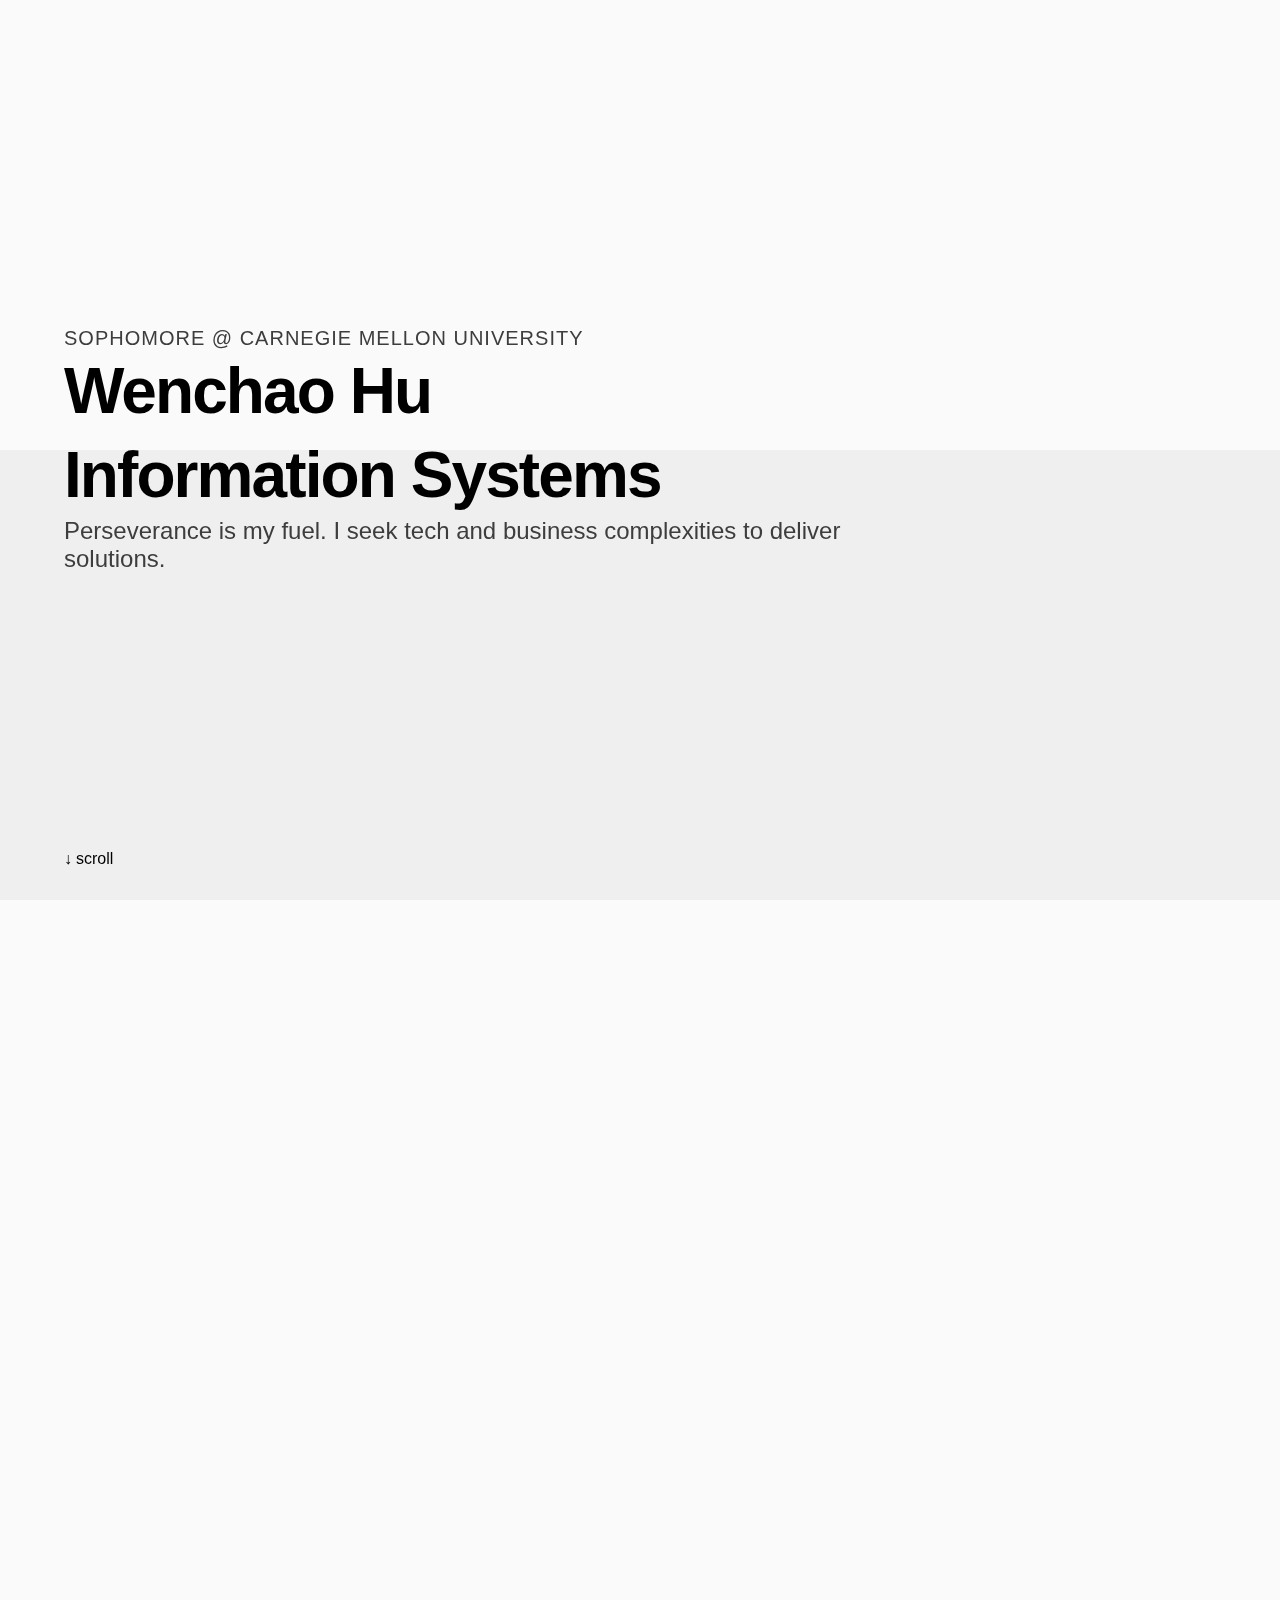
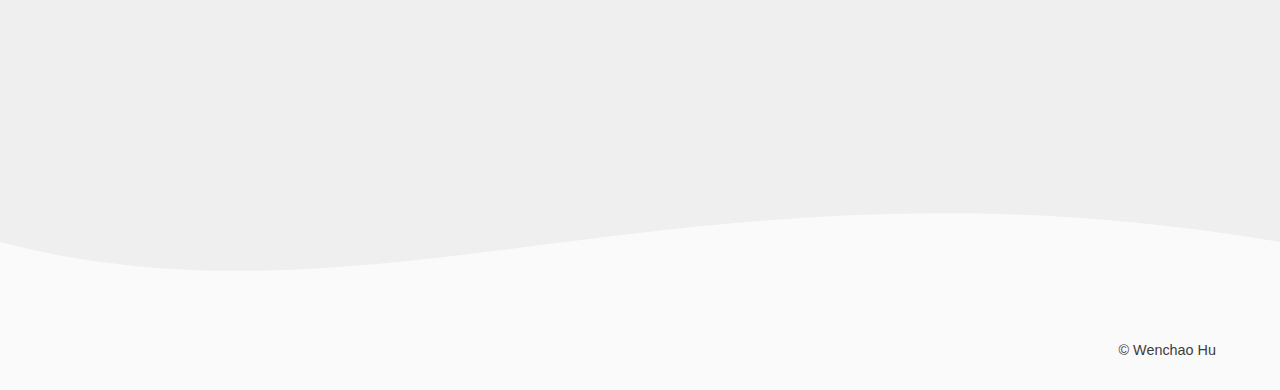
==== commit 33bb1a63: "git rid of theme selectors" ====
--- a/index.html
+++ b/index.html
@@ -3,521 +3,11 @@
 
 <head>
   <meta charset="UTF-8" />
-  <meta name="viewport" content="width=device-width, initial-scale=1.0" />
-  <meta name="theme-color" content="#1a324c">
-  <meta name="msapplication-navbutton-color" content="#1a324c">
-  <meta name="apple-mobile-web-app-status-bar-style" content="black-translucent">
+  <meta name="viewport" content="width=device-width, initial-scale=1.0" />   
   <meta name="description"
-    content="Jemima Abu is a self-taught Front End Developer and school-taught Systems Engineer from Lagos, Nigeria.">
+    content="Home Page of Wenchao Hu's Portfolio Website">
   <link rel="stylesheet" href="static/css/main.css" />
-  <link rel="stylesheet" href="static/css/index.css" />
-  <link rel="apple-touch-icon" sizes="180x180" href="static/images/favicon/apple-touch-icon.png" />
-  <link rel="icon" type="image/png" sizes="32x32" href="static/images/favicon/favicon-32x32.png" />
-  <link rel="icon" type="image/png" sizes="16x16" href="static/images/favicon/favicon-16x16.png" />
-  <link rel="preconnect" href="https://fonts.gstatic.com" />
-
-  <!-- Google fonts -->
-  <style>
-    /* cyrillic-ext */
-    @font-face {
-      font-family: 'Inter';
-      font-style: normal;
-      font-weight: 300;
-      font-display: swap;
-      src: url(https://fonts.gstatic.com/s/inter/v3/UcC73FwrK3iLTeHuS_fvQtMwCp50KnMa2JL7W0Q5n-wU.woff2) format('woff2');
-      unicode-range: U+0460-052F, U+1C80-1C88, U+20B4, U+2DE0-2DFF, U+A640-A69F, U+FE2E-FE2F;
-    }
-
-    /* cyrillic */
-    @font-face {
-      font-family: 'Inter';
-      font-style: normal;
-      font-weight: 300;
-      font-display: swap;
-      src: url(https://fonts.gstatic.com/s/inter/v3/UcC73FwrK3iLTeHuS_fvQtMwCp50KnMa0ZL7W0Q5n-wU.woff2) format('woff2');
-      unicode-range: U+0400-045F, U+0490-0491, U+04B0-04B1, U+2116;
-    }
-
-    /* greek-ext */
-    @font-face {
-      font-family: 'Inter';
-      font-style: normal;
-      font-weight: 300;
-      font-display: swap;
-      src: url(https://fonts.gstatic.com/s/inter/v3/UcC73FwrK3iLTeHuS_fvQtMwCp50KnMa2ZL7W0Q5n-wU.woff2) format('woff2');
-      unicode-range: U+1F00-1FFF;
-    }
-
-    /* greek */
-    @font-face {
-      font-family: 'Inter';
-      font-style: normal;
-      font-weight: 300;
-      font-display: swap;
-      src: url(https://fonts.gstatic.com/s/inter/v3/UcC73FwrK3iLTeHuS_fvQtMwCp50KnMa1pL7W0Q5n-wU.woff2) format('woff2');
-      unicode-range: U+0370-03FF;
-    }
-
-    /* vietnamese */
-    @font-face {
-      font-family: 'Inter';
-      font-style: normal;
-      font-weight: 300;
-      font-display: swap;
-      src: url(https://fonts.gstatic.com/s/inter/v3/UcC73FwrK3iLTeHuS_fvQtMwCp50KnMa2pL7W0Q5n-wU.woff2) format('woff2');
-      unicode-range: U+0102-0103, U+0110-0111, U+0128-0129, U+0168-0169, U+01A0-01A1, U+01AF-01B0, U+1EA0-1EF9, U+20AB;
-    }
-
-    /* latin-ext */
-    @font-face {
-      font-family: 'Inter';
-      font-style: normal;
-      font-weight: 300;
-      font-display: swap;
-      src: url(https://fonts.gstatic.com/s/inter/v3/UcC73FwrK3iLTeHuS_fvQtMwCp50KnMa25L7W0Q5n-wU.woff2) format('woff2');
-      unicode-range: U+0100-024F, U+0259, U+1E00-1EFF, U+2020, U+20A0-20AB, U+20AD-20CF, U+2113, U+2C60-2C7F, U+A720-A7FF;
-    }
-
-    /* latin */
-    @font-face {
-      font-family: 'Inter';
-      font-style: normal;
-      font-weight: 300;
-      font-display: swap;
-      src: url(https://fonts.gstatic.com/s/inter/v3/UcC73FwrK3iLTeHuS_fvQtMwCp50KnMa1ZL7W0Q5nw.woff2) format('woff2');
-      unicode-range: U+0000-00FF, U+0131, U+0152-0153, U+02BB-02BC, U+02C6, U+02DA, U+02DC, U+2000-206F, U+2074, U+20AC, U+2122, U+2191, U+2193, U+2212, U+2215, U+FEFF, U+FFFD;
-    }
-
-    /* cyrillic-ext */
-    @font-face {
-      font-family: 'Inter';
-      font-style: normal;
-      font-weight: 400;
-      font-display: swap;
-      src: url(https://fonts.gstatic.com/s/inter/v3/UcC73FwrK3iLTeHuS_fvQtMwCp50KnMa2JL7W0Q5n-wU.woff2) format('woff2');
-      unicode-range: U+0460-052F, U+1C80-1C88, U+20B4, U+2DE0-2DFF, U+A640-A69F, U+FE2E-FE2F;
-    }
-
-    /* cyrillic */
-    @font-face {
-      font-family: 'Inter';
-      font-style: normal;
-      font-weight: 400;
-      font-display: swap;
-      src: url(https://fonts.gstatic.com/s/inter/v3/UcC73FwrK3iLTeHuS_fvQtMwCp50KnMa0ZL7W0Q5n-wU.woff2) format('woff2');
-      unicode-range: U+0400-045F, U+0490-0491, U+04B0-04B1, U+2116;
-    }
-
-    /* greek-ext */
-    @font-face {
-      font-family: 'Inter';
-      font-style: normal;
-      font-weight: 400;
-      font-display: swap;
-      src: url(https://fonts.gstatic.com/s/inter/v3/UcC73FwrK3iLTeHuS_fvQtMwCp50KnMa2ZL7W0Q5n-wU.woff2) format('woff2');
-      unicode-range: U+1F00-1FFF;
-    }
-
-    /* greek */
-    @font-face {
-      font-family: 'Inter';
-      font-style: normal;
-      font-weight: 400;
-      font-display: swap;
-      src: url(https://fonts.gstatic.com/s/inter/v3/UcC73FwrK3iLTeHuS_fvQtMwCp50KnMa1pL7W0Q5n-wU.woff2) format('woff2');
-      unicode-range: U+0370-03FF;
-    }
-
-    /* vietnamese */
-    @font-face {
-      font-family: 'Inter';
-      font-style: normal;
-      font-weight: 400;
-      font-display: swap;
-      src: url(https://fonts.gstatic.com/s/inter/v3/UcC73FwrK3iLTeHuS_fvQtMwCp50KnMa2pL7W0Q5n-wU.woff2) format('woff2');
-      unicode-range: U+0102-0103, U+0110-0111, U+0128-0129, U+0168-0169, U+01A0-01A1, U+01AF-01B0, U+1EA0-1EF9, U+20AB;
-    }
-
-    /* latin-ext */
-    @font-face {
-      font-family: 'Inter';
-      font-style: normal;
-      font-weight: 400;
-      font-display: swap;
-      src: url(https://fonts.gstatic.com/s/inter/v3/UcC73FwrK3iLTeHuS_fvQtMwCp50KnMa25L7W0Q5n-wU.woff2) format('woff2');
-      unicode-range: U+0100-024F, U+0259, U+1E00-1EFF, U+2020, U+20A0-20AB, U+20AD-20CF, U+2113, U+2C60-2C7F, U+A720-A7FF;
-    }
-
-    /* latin */
-    @font-face {
-      font-family: 'Inter';
-      font-style: normal;
-      font-weight: 400;
-      font-display: swap;
-      src: url(https://fonts.gstatic.com/s/inter/v3/UcC73FwrK3iLTeHuS_fvQtMwCp50KnMa1ZL7W0Q5nw.woff2) format('woff2');
-      unicode-range: U+0000-00FF, U+0131, U+0152-0153, U+02BB-02BC, U+02C6, U+02DA, U+02DC, U+2000-206F, U+2074, U+20AC, U+2122, U+2191, U+2193, U+2212, U+2215, U+FEFF, U+FFFD;
-    }
-
-    /* cyrillic-ext */
-    @font-face {
-      font-family: 'Inter';
-      font-style: normal;
-      font-weight: 500;
-      font-display: swap;
-      src: url(https://fonts.gstatic.com/s/inter/v3/UcC73FwrK3iLTeHuS_fvQtMwCp50KnMa2JL7W0Q5n-wU.woff2) format('woff2');
-      unicode-range: U+0460-052F, U+1C80-1C88, U+20B4, U+2DE0-2DFF, U+A640-A69F, U+FE2E-FE2F;
-    }
-
-    /* cyrillic */
-    @font-face {
-      font-family: 'Inter';
-      font-style: normal;
-      font-weight: 500;
-      font-display: swap;
-      src: url(https://fonts.gstatic.com/s/inter/v3/UcC73FwrK3iLTeHuS_fvQtMwCp50KnMa0ZL7W0Q5n-wU.woff2) format('woff2');
-      unicode-range: U+0400-045F, U+0490-0491, U+04B0-04B1, U+2116;
-    }
-
-    /* greek-ext */
-    @font-face {
-      font-family: 'Inter';
-      font-style: normal;
-      font-weight: 500;
-      font-display: swap;
-      src: url(https://fonts.gstatic.com/s/inter/v3/UcC73FwrK3iLTeHuS_fvQtMwCp50KnMa2ZL7W0Q5n-wU.woff2) format('woff2');
-      unicode-range: U+1F00-1FFF;
-    }
-
-    /* greek */
-    @font-face {
-      font-family: 'Inter';
-      font-style: normal;
-      font-weight: 500;
-      font-display: swap;
-      src: url(https://fonts.gstatic.com/s/inter/v3/UcC73FwrK3iLTeHuS_fvQtMwCp50KnMa1pL7W0Q5n-wU.woff2) format('woff2');
-      unicode-range: U+0370-03FF;
-    }
-
-    /* vietnamese */
-    @font-face {
-      font-family: 'Inter';
-      font-style: normal;
-      font-weight: 500;
-      font-display: swap;
-      src: url(https://fonts.gstatic.com/s/inter/v3/UcC73FwrK3iLTeHuS_fvQtMwCp50KnMa2pL7W0Q5n-wU.woff2) format('woff2');
-      unicode-range: U+0102-0103, U+0110-0111, U+0128-0129, U+0168-0169, U+01A0-01A1, U+01AF-01B0, U+1EA0-1EF9, U+20AB;
-    }
-
-    /* latin-ext */
-    @font-face {
-      font-family: 'Inter';
-      font-style: normal;
-      font-weight: 500;
-      font-display: swap;
-      src: url(https://fonts.gstatic.com/s/inter/v3/UcC73FwrK3iLTeHuS_fvQtMwCp50KnMa25L7W0Q5n-wU.woff2) format('woff2');
-      unicode-range: U+0100-024F, U+0259, U+1E00-1EFF, U+2020, U+20A0-20AB, U+20AD-20CF, U+2113, U+2C60-2C7F, U+A720-A7FF;
-    }
-
-    /* latin */
-    @font-face {
-      font-family: 'Inter';
-      font-style: normal;
-      font-weight: 500;
-      font-display: swap;
-      src: url(https://fonts.gstatic.com/s/inter/v3/UcC73FwrK3iLTeHuS_fvQtMwCp50KnMa1ZL7W0Q5nw.woff2) format('woff2');
-      unicode-range: U+0000-00FF, U+0131, U+0152-0153, U+02BB-02BC, U+02C6, U+02DA, U+02DC, U+2000-206F, U+2074, U+20AC, U+2122, U+2191, U+2193, U+2212, U+2215, U+FEFF, U+FFFD;
-    }
-
-    /* cyrillic-ext */
-    @font-face {
-      font-family: 'Inter';
-      font-style: normal;
-      font-weight: 600;
-      font-display: swap;
-      src: url(https://fonts.gstatic.com/s/inter/v3/UcC73FwrK3iLTeHuS_fvQtMwCp50KnMa2JL7W0Q5n-wU.woff2) format('woff2');
-      unicode-range: U+0460-052F, U+1C80-1C88, U+20B4, U+2DE0-2DFF, U+A640-A69F, U+FE2E-FE2F;
-    }
-
-    /* cyrillic */
-    @font-face {
-      font-family: 'Inter';
-      font-style: normal;
-      font-weight: 600;
-      font-display: swap;
-      src: url(https://fonts.gstatic.com/s/inter/v3/UcC73FwrK3iLTeHuS_fvQtMwCp50KnMa0ZL7W0Q5n-wU.woff2) format('woff2');
-      unicode-range: U+0400-045F, U+0490-0491, U+04B0-04B1, U+2116;
-    }
-
-    /* greek-ext */
-    @font-face {
-      font-family: 'Inter';
-      font-style: normal;
-      font-weight: 600;
-      font-display: swap;
-      src: url(https://fonts.gstatic.com/s/inter/v3/UcC73FwrK3iLTeHuS_fvQtMwCp50KnMa2ZL7W0Q5n-wU.woff2) format('woff2');
-      unicode-range: U+1F00-1FFF;
-    }
-
-    /* greek */
-    @font-face {
-      font-family: 'Inter';
-      font-style: normal;
-      font-weight: 600;
-      font-display: swap;
-      src: url(https://fonts.gstatic.com/s/inter/v3/UcC73FwrK3iLTeHuS_fvQtMwCp50KnMa1pL7W0Q5n-wU.woff2) format('woff2');
-      unicode-range: U+0370-03FF;
-    }
-
-    /* vietnamese */
-    @font-face {
-      font-family: 'Inter';
-      font-style: normal;
-      font-weight: 600;
-      font-display: swap;
-      src: url(https://fonts.gstatic.com/s/inter/v3/UcC73FwrK3iLTeHuS_fvQtMwCp50KnMa2pL7W0Q5n-wU.woff2) format('woff2');
-      unicode-range: U+0102-0103, U+0110-0111, U+0128-0129, U+0168-0169, U+01A0-01A1, U+01AF-01B0, U+1EA0-1EF9, U+20AB;
-    }
-
-    /* latin-ext */
-    @font-face {
-      font-family: 'Inter';
-      font-style: normal;
-      font-weight: 600;
-      font-display: swap;
-      src: url(https://fonts.gstatic.com/s/inter/v3/UcC73FwrK3iLTeHuS_fvQtMwCp50KnMa25L7W0Q5n-wU.woff2) format('woff2');
-      unicode-range: U+0100-024F, U+0259, U+1E00-1EFF, U+2020, U+20A0-20AB, U+20AD-20CF, U+2113, U+2C60-2C7F, U+A720-A7FF;
-    }
-
-    /* latin */
-    @font-face {
-      font-family: 'Inter';
-      font-style: normal;
-      font-weight: 600;
-      font-display: swap;
-      src: url(https://fonts.gstatic.com/s/inter/v3/UcC73FwrK3iLTeHuS_fvQtMwCp50KnMa1ZL7W0Q5nw.woff2) format('woff2');
-      unicode-range: U+0000-00FF, U+0131, U+0152-0153, U+02BB-02BC, U+02C6, U+02DA, U+02DC, U+2000-206F, U+2074, U+20AC, U+2122, U+2191, U+2193, U+2212, U+2215, U+FEFF, U+FFFD;
-    }
-
-    /* cyrillic-ext */
-    @font-face {
-      font-family: 'Inter';
-      font-style: normal;
-      font-weight: 700;
-      font-display: swap;
-      src: url(https://fonts.gstatic.com/s/inter/v3/UcC73FwrK3iLTeHuS_fvQtMwCp50KnMa2JL7W0Q5n-wU.woff2) format('woff2');
-      unicode-range: U+0460-052F, U+1C80-1C88, U+20B4, U+2DE0-2DFF, U+A640-A69F, U+FE2E-FE2F;
-    }
-
-    /* cyrillic */
-    @font-face {
-      font-family: 'Inter';
-      font-style: normal;
-      font-weight: 700;
-      font-display: swap;
-      src: url(https://fonts.gstatic.com/s/inter/v3/UcC73FwrK3iLTeHuS_fvQtMwCp50KnMa0ZL7W0Q5n-wU.woff2) format('woff2');
-      unicode-range: U+0400-045F, U+0490-0491, U+04B0-04B1, U+2116;
-    }
-
-    /* greek-ext */
-    @font-face {
-      font-family: 'Inter';
-      font-style: normal;
-      font-weight: 700;
-      font-display: swap;
-      src: url(https://fonts.gstatic.com/s/inter/v3/UcC73FwrK3iLTeHuS_fvQtMwCp50KnMa2ZL7W0Q5n-wU.woff2) format('woff2');
-      unicode-range: U+1F00-1FFF;
-    }
-
-    /* greek */
-    @font-face {
-      font-family: 'Inter';
-      font-style: normal;
-      font-weight: 700;
-      font-display: swap;
-      src: url(https://fonts.gstatic.com/s/inter/v3/UcC73FwrK3iLTeHuS_fvQtMwCp50KnMa1pL7W0Q5n-wU.woff2) format('woff2');
-      unicode-range: U+0370-03FF;
-    }
-
-    /* vietnamese */
-    @font-face {
-      font-family: 'Inter';
-      font-style: normal;
-      font-weight: 700;
-      font-display: swap;
-      src: url(https://fonts.gstatic.com/s/inter/v3/UcC73FwrK3iLTeHuS_fvQtMwCp50KnMa2pL7W0Q5n-wU.woff2) format('woff2');
-      unicode-range: U+0102-0103, U+0110-0111, U+0128-0129, U+0168-0169, U+01A0-01A1, U+01AF-01B0, U+1EA0-1EF9, U+20AB;
-    }
-
-    /* latin-ext */
-    @font-face {
-      font-family: 'Inter';
-      font-style: normal;
-      font-weight: 700;
-      font-display: swap;
-      src: url(https://fonts.gstatic.com/s/inter/v3/UcC73FwrK3iLTeHuS_fvQtMwCp50KnMa25L7W0Q5n-wU.woff2) format('woff2');
-      unicode-range: U+0100-024F, U+0259, U+1E00-1EFF, U+2020, U+20A0-20AB, U+20AD-20CF, U+2113, U+2C60-2C7F, U+A720-A7FF;
-    }
-
-    /* latin */
-    @font-face {
-      font-family: 'Inter';
-      font-style: normal;
-      font-weight: 700;
-      font-display: swap;
-      src: url(https://fonts.gstatic.com/s/inter/v3/UcC73FwrK3iLTeHuS_fvQtMwCp50KnMa1ZL7W0Q5nw.woff2) format('woff2');
-      unicode-range: U+0000-00FF, U+0131, U+0152-0153, U+02BB-02BC, U+02C6, U+02DA, U+02DC, U+2000-206F, U+2074, U+20AC, U+2122, U+2191, U+2193, U+2212, U+2215, U+FEFF, U+FFFD;
-    }
-
-    /* cyrillic-ext */
-    @font-face {
-      font-family: 'Inter';
-      font-style: normal;
-      font-weight: 800;
-      font-display: swap;
-      src: url(https://fonts.gstatic.com/s/inter/v3/UcC73FwrK3iLTeHuS_fvQtMwCp50KnMa2JL7W0Q5n-wU.woff2) format('woff2');
-      unicode-range: U+0460-052F, U+1C80-1C88, U+20B4, U+2DE0-2DFF, U+A640-A69F, U+FE2E-FE2F;
-    }
-
-    /* cyrillic */
-    @font-face {
-      font-family: 'Inter';
-      font-style: normal;
-      font-weight: 800;
-      font-display: swap;
-      src: url(https://fonts.gstatic.com/s/inter/v3/UcC73FwrK3iLTeHuS_fvQtMwCp50KnMa0ZL7W0Q5n-wU.woff2) format('woff2');
-      unicode-range: U+0400-045F, U+0490-0491, U+04B0-04B1, U+2116;
-    }
-
-    /* greek-ext */
-    @font-face {
-      font-family: 'Inter';
-      font-style: normal;
-      font-weight: 800;
-      font-display: swap;
-      src: url(https://fonts.gstatic.com/s/inter/v3/UcC73FwrK3iLTeHuS_fvQtMwCp50KnMa2ZL7W0Q5n-wU.woff2) format('woff2');
-      unicode-range: U+1F00-1FFF;
-    }
-
-    /* greek */
-    @font-face {
-      font-family: 'Inter';
-      font-style: normal;
-      font-weight: 800;
-      font-display: swap;
-      src: url(https://fonts.gstatic.com/s/inter/v3/UcC73FwrK3iLTeHuS_fvQtMwCp50KnMa1pL7W0Q5n-wU.woff2) format('woff2');
-      unicode-range: U+0370-03FF;
-    }
-
-    /* vietnamese */
-    @font-face {
-      font-family: 'Inter';
-      font-style: normal;
-      font-weight: 800;
-      font-display: swap;
-      src: url(https://fonts.gstatic.com/s/inter/v3/UcC73FwrK3iLTeHuS_fvQtMwCp50KnMa2pL7W0Q5n-wU.woff2) format('woff2');
-      unicode-range: U+0102-0103, U+0110-0111, U+0128-0129, U+0168-0169, U+01A0-01A1, U+01AF-01B0, U+1EA0-1EF9, U+20AB;
-    }
-
-    /* latin-ext */
-    @font-face {
-      font-family: 'Inter';
-      font-style: normal;
-      font-weight: 800;
-      font-display: swap;
-      src: url(https://fonts.gstatic.com/s/inter/v3/UcC73FwrK3iLTeHuS_fvQtMwCp50KnMa25L7W0Q5n-wU.woff2) format('woff2');
-      unicode-range: U+0100-024F, U+0259, U+1E00-1EFF, U+2020, U+20A0-20AB, U+20AD-20CF, U+2113, U+2C60-2C7F, U+A720-A7FF;
-    }
-
-    /* latin */
-    @font-face {
-      font-family: 'Inter';
-      font-style: normal;
-      font-weight: 800;
-      font-display: swap;
-      src: url(https://fonts.gstatic.com/s/inter/v3/UcC73FwrK3iLTeHuS_fvQtMwCp50KnMa1ZL7W0Q5nw.woff2) format('woff2');
-      unicode-range: U+0000-00FF, U+0131, U+0152-0153, U+02BB-02BC, U+02C6, U+02DA, U+02DC, U+2000-206F, U+2074, U+20AC, U+2122, U+2191, U+2193, U+2212, U+2215, U+FEFF, U+FFFD;
-    }
-
-    /* cyrillic-ext */
-    @font-face {
-      font-family: 'Inter';
-      font-style: normal;
-      font-weight: 900;
-      font-display: swap;
-      src: url(https://fonts.gstatic.com/s/inter/v3/UcC73FwrK3iLTeHuS_fvQtMwCp50KnMa2JL7W0Q5n-wU.woff2) format('woff2');
-      unicode-range: U+0460-052F, U+1C80-1C88, U+20B4, U+2DE0-2DFF, U+A640-A69F, U+FE2E-FE2F;
-    }
-
-    /* cyrillic */
-    @font-face {
-      font-family: 'Inter';
-      font-style: normal;
-      font-weight: 900;
-      font-display: swap;
-      src: url(https://fonts.gstatic.com/s/inter/v3/UcC73FwrK3iLTeHuS_fvQtMwCp50KnMa0ZL7W0Q5n-wU.woff2) format('woff2');
-      unicode-range: U+0400-045F, U+0490-0491, U+04B0-04B1, U+2116;
-    }
-
-    /* greek-ext */
-    @font-face {
-      font-family: 'Inter';
-      font-style: normal;
-      font-weight: 900;
-      font-display: swap;
-      src: url(https://fonts.gstatic.com/s/inter/v3/UcC73FwrK3iLTeHuS_fvQtMwCp50KnMa2ZL7W0Q5n-wU.woff2) format('woff2');
-      unicode-range: U+1F00-1FFF;
-    }
-
-    /* greek */
-    @font-face {
-      font-family: 'Inter';
-      font-style: normal;
-      font-weight: 900;
-      font-display: swap;
-      src: url(https://fonts.gstatic.com/s/inter/v3/UcC73FwrK3iLTeHuS_fvQtMwCp50KnMa1pL7W0Q5n-wU.woff2) format('woff2');
-      unicode-range: U+0370-03FF;
-    }
-
-    /* vietnamese */
-    @font-face {
-      font-family: 'Inter';
-      font-style: normal;
-      font-weight: 900;
-      font-display: swap;
-      src: url(https://fonts.gstatic.com/s/inter/v3/UcC73FwrK3iLTeHuS_fvQtMwCp50KnMa2pL7W0Q5n-wU.woff2) format('woff2');
-      unicode-range: U+0102-0103, U+0110-0111, U+0128-0129, U+0168-0169, U+01A0-01A1, U+01AF-01B0, U+1EA0-1EF9, U+20AB;
-    }
-
-    /* latin-ext */
-    @font-face {
-      font-family: 'Inter';
-      font-style: normal;
-      font-weight: 900;
-      font-display: swap;
-      src: url(https://fonts.gstatic.com/s/inter/v3/UcC73FwrK3iLTeHuS_fvQtMwCp50KnMa25L7W0Q5n-wU.woff2) format('woff2');
-      unicode-range: U+0100-024F, U+0259, U+1E00-1EFF, U+2020, U+20A0-20AB, U+20AD-20CF, U+2113, U+2C60-2C7F, U+A720-A7FF;
-    }
-
-    /* latin */
-    @font-face {
-      font-family: 'Inter';
-      font-style: normal;
-      font-weight: 900;
-      font-display: swap;
-      src: url(https://fonts.gstatic.com/s/inter/v3/UcC73FwrK3iLTeHuS_fvQtMwCp50KnMa1ZL7W0Q5nw.woff2) format('woff2');
-      unicode-range: U+0000-00FF, U+0131, U+0152-0153, U+02BB-02BC, U+02C6, U+02DA, U+02DC, U+2000-206F, U+2074, U+20AC, U+2122, U+2191, U+2193, U+2212, U+2215, U+FEFF, U+FFFD;
-    }
-  </style>
-
-  <!-- Global site tag (gtag.js) - Google Analytics -->
-  <script async src="https://www.googletagmanager.com/gtag/js?id=G-Y3FM96129M"></script>
-  <script>
-    window.dataLayer = window.dataLayer || [];
-    function gtag() { dataLayer.push(arguments); }
-    gtag('js', new Date());
-
-    gtag('config', 'G-Y3FM96129M');
-  </script>
+  <link rel="stylesheet" href="static/css/index.css" /> 
 
   <title>Wenchao Hu: Developer</title>
 </head>
@@ -562,85 +52,7 @@
         </div>
       </div>
       <div class="nav-controls">
-        <button id="menu-display" title="Show Menu" class="hamburger"></button>
-        <button id="theme-display" title="Select a color scheme" class="control">
-          <i class="demo-icon icon-cog"></i>
-        </button>
-      </div>
-      <div class="theme-container">
-        <button class="light theme-select" id="light-select" onclick="setTheme('light')" aria-label="Set light theme">
-          <div class="theme-label">
-            Light
-          </div>
-          <div class="theme">
-            <div class="color background"></div>
-            <div class="color shade-100"></div>
-            <div class="color shade-300"></div>
-            <div class="color shade-500"></div>
-            <div class="color text"></div>
-          </div>
-        </button>
-        <button class="dark theme-select" id="dark-select" onclick="setTheme('dark')"
-          onkeydown="(e) => setThemeKey(e, 'dark')" aria-label="Set dark theme">
-          <div class="theme-label">
-            Dark
-          </div>
-          <div class="theme">
-            <div class="color background"></div>
-            <div class="color shade-100"></div>
-            <div class="color shade-300"></div>
-            <div class="color shade-500"></div>
-            <div class="color text"></div>
-          </div>
-        </button>
-        <button class="brown theme-select" id="brown-select" onclick="setTheme('brown')" aria-label="Set brown theme">
-          <div class="theme-label">
-            Brown
-          </div>
-          <div class="theme">
-            <div class="color background"></div>
-            <div class="color shade-100"></div>
-            <div class="color shade-300"></div>
-            <div class="color shade-500"></div>
-            <div class="color text"></div>
-          </div>
-        </button>
-        <button class="green theme-select" id="green-select" onclick="setTheme('green')" aria-label="Set green theme">
-          <div class="theme-label">
-            Green
-          </div>
-          <div class="theme">
-            <div class="color background"></div>
-            <div class="color shade-100"></div>
-            <div class="color shade-300"></div>
-            <div class="color shade-500"></div>
-            <div class="color text"></div>
-          </div>
-        </button>
-        <button class="pink theme-select" id="pink-select" onclick="setTheme('pink')" aria-label="Set pink theme">
-          <div class="theme-label">
-            Pink
-          </div>
-          <div class="theme">
-            <div class="color background"></div>
-            <div class="color shade-100"></div>
-            <div class="color shade-300"></div>
-            <div class="color shade-500"></div>
-            <div class="color text"></div>
-          </div>
-        </button>
-        <button class="neon theme-select" id="neon-select" onclick="setTheme('neon')" aria-label="Set pink theme">
-          <div class="theme-label">
-            Neon
-          </div>
-          <div class="theme">
-            <div class="color background"></div>
-            <div class="color shade-100"></div>
-            <div class="color shade-300"></div>
-            <div class="color shade-500"></div>
-            <div class="color text"></div>
-          </div>
-        </button>
+        <button id="menu-display" title="Show Menu" class="hamburger"></button> 
       </div>
     </div>
   </nav>
@@ -683,91 +95,57 @@
         <div class="title-container scroll-in">
           <h2 class="section-title">Featured Projects <span class="title-icon">&#128187;</span></h2>
           <p class="section-subtitle">
-            I do most of my work under contract but I tend to freelance from time to time or build projects for fun.
-            Here are some of my most recent commercial projects:
+            I do most of my work from school, but I also build projects for fun!
           </p>
         </div>
         <div class="project-container">
           <div class="project scroll-in">
             <div class="project-image">
-              <img src="./static/images/projects/trainella.png" width="720" height="340" alt="Trainella yoga website">
+              <img src="./static/images/projects/trainella.png" width="720" height="340" alt="GCPD">
             </div>
             <div class="project-content-container">
               <div class="project-content">
-                <h3 class="project-title">
-                  <a href="https://trainella.com" target="_blank" rel="noopener"> Trainella </a>
-                </h3>
+                <h3 class="project-title"> Gothom City Police Department App </h3>
                 <div class="project-description">
-                  <p>I built this project for a client after attending her yoga class. She wanted a WordPress site with
-                    a more custom layout so I used an existing WordPress theme and tweaked it with about 500 lines of
-                    additional CSS.</p>
-                  <!-- <p>
-                    One Sunday in June, I attended a free yoga class that I saw online. After the class, I got to
-                    talking
-                    with the instructor and, when I mentioned that I was a web developer, she was like "What a
-                    coincidence, I've been meaning to develop a website for my yoga classes."
-                  </p>
-                  <p>
-                    Never one to look Serendipity in the mouth, I was like "Yeah sure I can do that". The catch was: she
-                    wanted a WordPress site and I'd never actually built a WordPress site from scratch before.
-                  </p>
-                  <p>
-                    After a lot of research and bumbling and mistaking wordpress.com for wordpress.org, I finally
-                    managed
-                    to set up the site with a WordPress theme that I tweaked with about 500 lines of additional CSS to
-                    create a webpage we were both happy with.
-                  </p> -->
+                  <p>I built this project for my application design and development class. 
+                    I used MVC structure, Ruby on Rails, to complete the full-stack application. 
+                    </p> 
                 </div>
                 <ul class="project-tags" title="Technologies used">
-                  <li class="tag">Wordpress</li>
+                  <li class="tag">Ruby On Rails</li>
                   <li class="tag">CSS</li>
-                  <li class="tag">HTML</li>
-                </ul>
-                <div class="project-links">
-                  <a href="https://trainella.com" target="_blank" rel="noopener" class="link-btn">visit site</a>
-                </div>
+                  <li class="tag">React</li>
+                </ul>  
               </div>
             </div>
           </div>
           <div class="project scroll-in">
             <div class="project-image">
-              <img src="./static/images/projects/cybercamp.png" width="720" height="340"
-                alt="UNILAG Consult Cybercamp Website">
+              <img width="720" height="340"
+                alt="Maze Game">
             </div>
             <div class="project-content-container">
               <div class="project-content">
-                <h3 class="project-title">
-                  <a href="http://unilagconsult.com.ng/cybercamp" target="_blank" rel="noopener">
-                    Unilag Consult Cyber Camp
-                  </a>
+                <h3 class="project-title"> 
+                    Maze Game
                 </h3>
                 <div class="project-description">
                   <p>
-                    I was contracted to build the website for the University of Lagos Consult Cyber Camp.
-                    It was a 10-page project that I worked on with a team of one other person and it took us a rather
-                    hectic two days to design and launch.
-                  </p>
-                  <!-- <p>
-                    The inspiration behind the design was something along the lines of: provide as much information as
-                    possible and be easy to navigate so we stuck to a basic layout with minimal animations.
-                  </p> -->
+                    This was a personal project in Python with a primary goal of rescuing cats.
+                    I utilized maze generation algorithms including Depth First Search, 
+                    Prim’s Algorithm, and Kruskal’s Algorithm to dynamically create unique mazes.
+                  </p> 
                 </div>
                 <ul class="project-tags">
-                  <li class="tag">HTML</li>
-                  <li class="tag">CSS</li>
-                  <li class="tag">JavaScript</li>
-                </ul>
-                <div class="project-links">
-                  <a href="http://unilagconsult.com.ng/cybercamp" target="_blank" rel="noopener"
-                    class="link-btn">Visit Site</a>
-                </div>
+                  <li class="tag">Python</li>  
+                </ul> 
               </div>
             </div>
           </div>
           <div class="project scroll-in">
             <div class="project-image">
               <img src="./static/images/projects/portfolio.png" width="720" height="340"
-                alt="Jemima Abu: Self Taught Developer, School Taught Engineer">
+                alt="Wenchao Hu Portfolio Website">
             </div>
             <div class="project-content-container">
               <div class="project-content">
@@ -776,10 +154,8 @@
                 </h3>
                 <div class="project-description">
                   <p>
-                    This is the fourth version of my portfolio website. With this version, I wanted to keep the code as
-                    basic as possible but still make the site interactive so all the animations and transitions on the
-                    page
-                    are done with vanilla JavaScript and CSS.
+                    The portfolio website you are viewing right now if built from scrat using
+                    JavaScript, CSS, and HTML.
                   </p>
                 </div>
                 <ul class="project-tags">
@@ -788,7 +164,7 @@
                   <li class="tag">JavaScript</li>
                 </ul>
                 <div class="project-links">
-                  <a href="https://github.com/jemimaabu/portfolio" target="_blank" rel="noopener" class="link-btn">View
+                  <a href="https://github.com/wenchaohu1/portfolio-site" target="_blank" rel="noopener" class="link-btn">View
                     Source Code</a>
                 </div>
               </div>
@@ -808,258 +184,6 @@
           style="stroke: var(--neon-color); fill: none;"></path>
       </svg>
     </div>
-    <!-- <section id="talks">
-      <div class="container">
-        <div class="title-container scroll-in">
-          <h2 class="section-title">Featured Talks <span class="title-icon">&#127908;</span></h2>
-          <p class="section-subtitle">
-            I like to speak at tech conferences on a variety of topics ranging from web accessibility to career
-            development. Here are videos from my past talks:
-          </p>
-        </div>
-        <div class="talks-container">
-          <div class="card scroll-in">
-            <div class="card-image">
-              <a href="https://www.youtube.com/watch?v=lFzWAsA76DU"
-                title="Accessible.JS - Jemima Abu - CityJS Conf 2020" target="_blank" rel="noopener">
-                <img src="./static/images/talks/accessible-js.jpeg" alt="Accessible.JS - Jemima Abu - CityJS Conf 2020"
-                  width="480" height="360">
-              </a>
-            </div>
-            <div class="card-content">
-              <h3 class="card-title">
-                Accessible.JS
-              </h3>
-              <div class="card-description">
-                <p>
-                  CityJS Conf 2020
-                </p>
-              </div>
-            </div>
-          </div>
-          <div class="card scroll-in">
-            <div class="card-image">
-              <a href="https://www.youtube.com/watch?v=QSXdTuD9Rak"
-                title="Understanding Accessibility as a Concept | Jemima Abu | CascadiaJS 2020" target="_blank"
-                rel="noopener">
-                <img src="./static/images/talks/understanding-accessibility.jpeg"
-                  alt="Understanding Accessibility as a Concept | Jemima Abu | CascadiaJS 2020" width="480"
-                  height="360">
-              </a>
-            </div>
-            <div class="card-content">
-              <h3 class="card-title">
-                Understanding Accessibility as a Concept
-              </h3>
-              <div class="card-description">
-                <p>
-                  CascadiaJS 2020
-                </p>
-              </div>
-            </div>
-          </div>
-          <div class="card scroll-in">
-            <div class="card-image">
-              <a href="https://www.youtube.com/watch?v=a0CmIEH44vg"
-                title="Jemima Abu - State Management for React Applications at React Live Conference Online"
-                target="_blank" rel="noopener">
-                <img src="./static/images/talks/state-management.jpeg"
-                  alt="Jemima Abu - State Management for React Applications at React Live Conference Online" width="480"
-                  height="360">
-              </a>
-            </div>
-            <div class="card-content">
-              <h3 class="card-title">
-                State Management for React Applications
-              </h3>
-              <div class="card-description">
-                <p>
-                  React Live Conference Online
-                </p>
-              </div>
-            </div>
-          </div>
-          <div class="card scroll-in">
-            <div class="card-image">
-              <a href="https://www.youtube.com/watch?v=TEvxRKd2suc"
-                title="Redux Middleware for React Applications by Jemima Abu from  Telesoftas  at 84th Devclub.lv"
-                target="_blank" rel="noopener">
-                <img src="./static/images/talks/redux-middleware.jpeg"
-                  alt="Redux Middleware for React Applications by Jemima Abu from  Telesoftas  at 84th Devclub.lv"
-                  width="480" height="360">
-              </a>
-            </div>
-            <div class="card-content">
-              <h3 class="card-title">
-                Redux Middleware for React Applications
-              </h3>
-              <div class="card-description">
-                <p>
-                  84th Devclub.lv
-                </p>
-              </div>
-            </div>
-          </div>
-          <div class="card scroll-in">
-            <div class="card-image">
-              <a href="https://www.youtube.com/watch?v=YGPxUK5Ksuw"
-                title="Defining A Career Path in Technology - Jemima Abu - Women Tech Network" target="_blank"
-                rel="noopener">
-                <img src="./static/images/talks/tech-career.jpeg"
-                  alt="Defining A Career Path in Technology - Jemima Abu - Women Tech Network" width="480" height="360">
-              </a>
-            </div>
-            <div class="card-content">
-              <h3 class="card-title">
-                Defining A Career Path in Technology
-              </h3>
-              <div class="card-description">
-                <p>
-                  Women Tech Network
-                </p>
-              </div>
-            </div>
-          </div>
-          <div class="card scroll-in">
-            <div class="card-image">
-              <a href="https://www.youtube.com/watch?v=11NNrrbKKgU"
-                title="React Components and How To Style Them - Jemima Abu - React Summit 2020" target="_blank"
-                rel="noopener">
-                <img src="./static/images/talks/react-style.jpeg"
-                  alt="React Components and How To Style Them - Jemima Abu - React Summit 2020" width="480"
-                  height="360">
-              </a>
-            </div>
-            <div class="card-content">
-              <h3 class="card-title">
-                React Components and How To Style Them
-              </h3>
-              <div class="card-description">
-                <p>
-                  React Summit 2020
-                </p>
-              </div>
-            </div>
-          </div>
-        </div>
-        <div class="section-link scroll-in">
-          <a href="talks" class="link-btn">View All Talks</a>
-        </div>
-      </div>
-    </section>
-    <div class="wave-border top">
-      <svg viewBox="0 0 500 150" preserveAspectRatio="none" style="height: 100%; width: 100%;">
-        <path d="M0.00,49.98 C149.99,150.00 349.20,-49.98 500.00,49.98 L500.00,150.00 L0.00,150.00 Z"
-          style="stroke: none; fill: var(--shade-100)"></path>
-        <path class="neon-path" d="M0.00,49.98 C149.99,150.00 349.20,-49.98 500.00,49.98"
-          style="stroke: var(--neon-color);fill: none;"></path>
-      </svg>
-    </div>
-    <section id="articles">
-      <div class="container">
-        <div class="title-container scroll-in">
-          <h2 class="section-title">Featured Articles <span class="title-icon">&#128466;</span></h2>
-          <p class="section-subtitle">
-            I write the type of articles I would want to read when trying to understand a new concept or develop a
-            skill. Here are some things I've written recently:
-          </p>
-        </div>
-        <div class="articles-container">
-          <div class="article scroll-in">
-            <div class="article-image">
-              <a href="https://dev.to/jemimaabu/how-to-learn-javascript-4g9a"
-                target="_blank" rel="noopener">
-                <img src="./static/images/articles/learn-javascript.png"
-                  alt="How To Learn JavaScript">
-              </a>
-            </div>
-            <div class="article-content">
-              <div class="article-site">
-                <a href="https://dev.to/jemimaabu/how-to-learn-javascript-4g9a"
-                  target="_blank" rel="noopener">DEV.TO</a>
-              </div>
-              <h3 class="article-title">
-                <a href="https://dev.to/jemimaabu/how-to-learn-javascript-4g9a"
-                  target="_blank" rel="noopener">
-                  How To Learn JavaScript
-                </a>
-              </h3>
-              <div class="article-description">
-                <p>
-                  In this article, we'll discover what JavaScript is, what it's used for,
-                  and recommend some courses to help you start your JS learning journey.
-                </p>
-              </div>
-            </div>
-          </div>
-          <div class="article scroll-in">
-            <div class="article-image">
-              <a href="https://www.freecodecamp.org/news/beginners-guide-to-creating-a-portfolio-website/"
-                target="_blank" rel="noopener">
-                <img src="./static/images/articles/portfolio-guide.png"
-                  alt="A Beginner's Guide To Creating A Portfolio Website">
-              </a>
-            </div>
-            <div class="article-content">
-              <div class="article-site">
-                <a href="https://www.freecodecamp.org/news/beginners-guide-to-creating-a-portfolio-website/"
-                  target="_blank" rel="noopener">freecodecamp</a>
-              </div>
-              <h3 class="article-title">
-                <a href="https://www.freecodecamp.org/news/beginners-guide-to-creating-a-portfolio-website/"
-                  target="_blank" rel="noopener">
-                  I Helped 6 Developers Set Up Their Portfolio Website. Here's What I Learned.
-                </a>
-              </h3>
-              <div class="article-description">
-                <p>
-                  In this article, we'll cover everything you need to know about setting up your portfolio site - from
-                  choosing a domain name to deploying the site online.
-                </p>
-              </div>
-            </div>
-          </div>
-          <div class="article scroll-in">
-            <div class="article-image">
-              <a href="https://webdesign.tutsplus.com/tutorials/animate-on-scroll-with-javascript--cms-36671"
-                target="_blank" rel="noopener">
-                <img src="./static/images/articles/js-scroll.png"
-                  alt="Handling Scroll Based Animation With Vanilla JavaScript">
-              </a>
-            </div>
-            <div class="article-content">
-              <div class="article-site">
-                <a href="https://webdesign.tutsplus.com/tutorials/animate-on-scroll-with-javascript--cms-36671"
-                  target="_blank" rel="noopener">envatotuts+</a>
-              </div>
-              <h3 class="article-title">
-                <a href="https://webdesign.tutsplus.com/tutorials/animate-on-scroll-with-javascript--cms-36671"
-                  target="_blank" rel="noopener">
-                  Handling Scroll Based Animation With Vanilla JavaScript
-                </a>
-              </h3>
-              <div class="article-description">
-                <p>
-                  In this article, we'll explore how to implement a scroll-based styling on a page using native methods
-                  in vanilla JavaScript and CSS and how to optimize these methods for accessibility and performance.
-                </p>
-              </div>
-            </div>
-          </div>
-        </div>
-        <div class="section-link scroll-in">
-          <a href="articles" class="link-btn">View All Articles</a>
-        </div>
-      </div>
-    </section> 
-    <div class="wave-border bottom">
-      <svg viewBox="0 0 500 150" preserveAspectRatio="none" style="height: 100%; width: 100%;">
-        <path d="M0.00,49.98 C149.99,150.00 271.49,-49.98 500.00,49.98 L500.00,0.00 L0.00,0.00 Z"
-          style="stroke: none; fill: var(--shade-100);"></path>
-        <path class="neon-path" d="M0.00,49.98 C149.99,150.00 271.49,-49.98 500.00,49.98"
-          style="stroke: var(--neon-color); fill: none;"></path>
-      </svg>
-    </div>-->
   </main>
   <footer class="index-footer"> 
     <div class="container">
@@ -1072,8 +196,7 @@
         </a>
       </div>
       <div class="copyright">
-        &copy; Wenchao Hu. Inspired by <a href="https://www.jemimaabu.com">Jemima Abu</a> <span
-          class="heart">&hearts;</span>
+        &copy; Wenchao Hu 
       </div>
     </div>
   </footer>
--- a/static/css/main.css
+++ b/static/css/main.css
@@ -210,89 +210,6 @@
   color: var(--shade-500);
   letter-spacing: 1px;
   text-transform: uppercase;
-}
-
-.theme-container {
-  position: absolute;
-  padding: 2rem;
-  right: 0;
-  top: 4.5rem;
-  margin-right: 1em;
-  display: flex;
-  flex-direction: column;
-  background-color: var(--shade-100);
-  opacity: 0;
-  box-shadow: 0px 0 10px 1px rgb(0 0 0 / 20%);
-  border-radius: 0.25em;
-  visibility: hidden;
-}
-
-.theme-container.visible {
-  visibility: visible;
-  animation: fade-in-top 1s cubic-bezier(0.39, 0.575, 0.565, 1) both;
-}
-
-.theme-container .theme-select {
-  text-align: left;
-  padding: 0;
-}
-
-.theme-container .theme-select + .theme-select {
-  margin-top: 1em;
-}
-
-.theme-select .theme-label {
-  font-size: 0.85rem;
-  text-transform: uppercase;
-  letter-spacing: 1px;
-  padding: 0 0.25em;
-  margin-bottom: 0.5em;
-  display: inline-block;
-  position: relative;
-}
-
-.theme-select .theme-label:before {
-  content: "";
-  z-index: -1;
-  position: absolute;
-  background-color: var(--secondary-color);
-  bottom: 0;
-  left: 0;
-  width: 100%;
-  height: 50%;
-  max-width: 0;
-  transition: max-width 500ms;
-}
-
-.theme-select.active .theme-label:before {
-  max-width: 5rem;
-}
-
-.theme-select .theme {
-  display: flex;
-  justify-content: center;
-  align-items: center;
-  padding: 1rem;
-  background-color: var(--grey-color);
-  border-radius: 0.25em;
-  transition: filter 500ms;
-}
-
-.theme-select:focus {
-  outline: none;
-}
-
-.theme-select:hover .theme,
-.theme-select:focus .theme {
-  filter: brightness(1.1);
-}
-
-.theme-select .theme .color {
-  height: 1rem;
-  width: 1rem;
-  margin: 0 0.125em;
-  border-radius: 0.2rem;
-  flex: 1 0 1rem;
 }
 
 .wave-border {
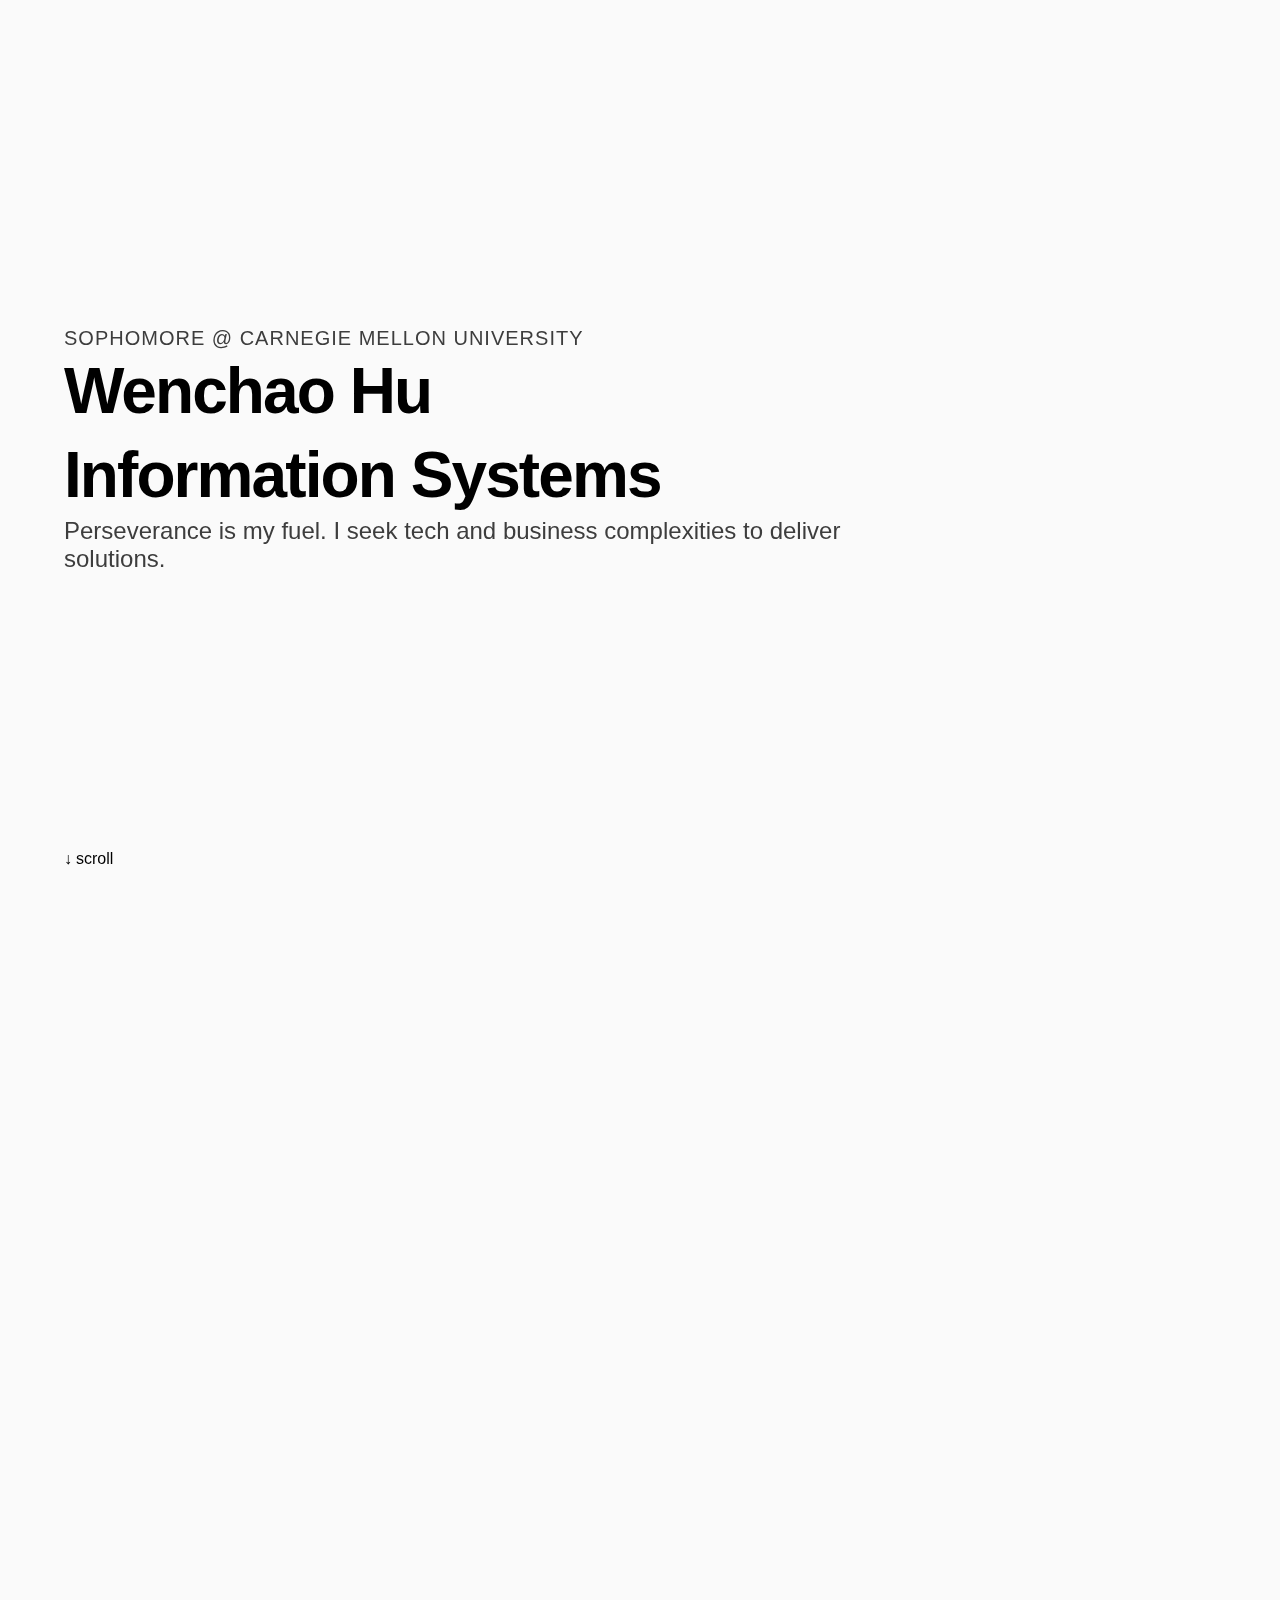
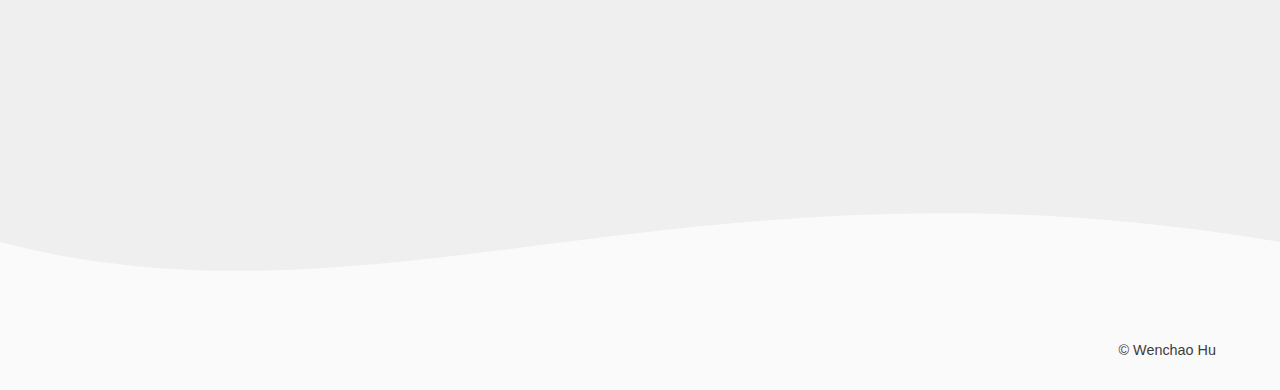
==== commit 4f1e6cd7: "home page done" ====
--- a/index.html
+++ b/index.html
@@ -40,16 +40,10 @@
         Wenchao Hu
       </a>
       <div class="nav-links">
-        <a href="about.html" class="link">about</a>
-        <a href="projects.html" class="link">projects</a> 
-        <div class="social-media">
-          <a href="https://www.github.com/wenchaohu1" title="Github">
-            <i class="demo-icon icon-github-circled"></i>
-          </a>  
-          <a href="https://www.linkedin.com/in/wenchao-hu-8a6a801b2/" title="LinkedIn">
-            <i class="demo-icon icon-linkedin"></i>
-          </a>
-        </div>
+        <a href="about.html" class="link">ABOUT</a>
+        <a href="projects.html" class="link">PROJECTS</a> 
+        <a href="photography.html" class="link">PHOTOGRAPHY</a> 
+        
       </div>
       <div class="nav-controls">
         <button id="menu-display" title="Show Menu" class="hamburger"></button> 
@@ -172,7 +166,7 @@
           </div>
         </div>
         <div class="section-link scroll-in">
-          <a href="projects" class="link-btn">View All Projects</a>
+          <a href="projects.html" class="link-btn">View All Projects</a>
         </div>
       </div>
     </section>
--- a/static/css/main.css
+++ b/static/css/main.css
@@ -268,11 +268,7 @@
 footer .copyright {
   font-size: 0.9rem;
   color: var(--shade-500);
-}
-
-.copyright .heart {
-  color: var(--shade-300);
-}
+} 
 
 @media screen and (min-width: 721px) {
   .hamburger,
--- a/static/css/index.css
+++ b/static/css/index.css
@@ -1,516 +1,514 @@
 header {
-    text-align: center;
-    position: relative;
-    height: 100vh;
-  }
-  
-  header.js-fixed {
-    height: 110vh;
-  }
-  
-  .header-container {
-    height: 100%;
-    display: flex;
+  text-align: center;
+  position: relative;
+  height: 100vh;
+}
+
+header.js-fixed {
+  height: 110vh;
+}
+
+.header-container {
+  height: 100%;
+  display: flex;
+  flex-direction: column;
+  justify-content: center;
+  text-align: left;
+  align-items: start;
+}
+
+header h1 {
+  font-size: 4rem;
+  margin: 0;
+}
+
+header h1 p {
+  position: relative;
+  font: inherit;
+  margin: 0;
+  width: fit-content;
+  font-weight: 800;
+  text-align: left;
+  line-height: 130%;
+  letter-spacing: -0.03em;
+}
+
+header h2 {
+  max-width: 65ch;
+  font-weight: 200;
+  color: var(--shade-500);
+  margin: 0;
+}
+
+header .fixed-header {
+  position: absolute;
+  height: 100vh;
+  width: 100%;
+  top: 0;
+  left: 0;
+  right: 0;
+  bottom: 0;
+}
+
+header.js-fixed .fixed-header {
+  position: fixed;
+}
+
+header.js-fixed .fixed-header.scrolled {
+  position: absolute;
+  top: auto;
+  bottom: 0;
+}
+
+header .fixed-header:before {
+  content: "";
+  z-index: -1;
+  position: absolute; 
+  width: 100%;
+  height: 40%;
+  margin: auto;
+  bottom: 0;
+  left: 0;
+}
+
+header .header-text {
+  position: relative;
+}
+
+.scroll-button {
+  position: absolute;
+  bottom: 0;
+  padding: 2rem 0;
+  border: none;
+  outline: none;
+  cursor: pointer;
+  display: flex;
+  transition: opacity 250ms;
+}
+
+.fixed-header.scrolled .scroll-button {
+  opacity: 0;
+}
+
+.scroll-button .arrow {
+  margin-right: 0.25rem;
+}
+
+.scroll-button:hover .arrow,
+.scroll-button:focus .arrow {
+  animation: bounce-top 1.5s ease-in-out infinite both;
+}
+
+section:nth-of-type(even) {
+  background-color: var(--shade-100);
+}
+
+section .container {
+  padding: 5rem 0;
+}
+
+section#articles {
+  padding-bottom: 5rem;
+}
+
+section:last-of-type .container {
+  padding-bottom: 0;
+}
+
+.section-link {
+  text-align: center;
+  margin-top: 5rem;
+}
+
+.section-title {
+  margin-top: 0;
+  margin-bottom: 1rem;
+  font-size: 2.5rem;
+  font-weight: 600;
+  color: var(--shade-500);
+}
+
+.section-subtitle {
+  font-size: 1.5rem;
+  color: var(--grey-text);
+  max-width: 60ch;
+}
+
+.title-icon {
+  display: inline-block;
+}
+
+.scrolled .title-icon {
+  animation: bounce-top 1s ease-in-out both;
+}
+
+.intro a:not([class]) {
+  color: inherit;
+  text-decoration: underline;
+  text-decoration-color: var(--grey-color);
+}
+
+.project-container {
+  margin: 3rem 0;
+}
+
+.project {
+  display: flex;
+  margin: 3rem 0;
+}
+
+.project:nth-of-type(even) {
+  flex-direction: row-reverse;
+}
+
+.project.scrolled {
+  animation: fade-in 1s linear both;
+}
+
+.project.scrolled .project-content {
+  animation: fade-in-bottom 1s cubic-bezier(0.25, 0.46, 0.45, 0.94) both;
+}
+
+.project-image img {
+  display: block;
+  width: 100%;
+  height: auto;
+  object-fit: cover;
+  object-position: top;
+  opacity: 0.8;
+  filter: brightness(45%) grayscale(1);
+  transition: filter 1000ms;
+  cursor: pointer;
+}
+
+.project:hover .project-image img,
+.project.active .project-image img,
+.project:focus-within .project-image img {
+  filter: brightness(100%) grayscale(0);
+}
+
+.project-content {
+  display: flex;
+  flex-direction: column;
+  justify-content: center;
+}
+
+.project-content p {
+  font-size: 1.25rem;
+  color: var(--grey-text);
+  margin: 0.5rem 0;
+  line-height: 135%;
+}
+
+.project-title {
+  margin-top: 0;
+  margin-bottom: 1rem;
+  color: var(--shade-500);
+  font-size: 1.5rem;
+  text-transform: uppercase;
+}
+
+.project-title a {
+  color: inherit;
+  text-decoration: none;
+}
+
+.project-tags {
+  display: flex;
+  padding: 1rem;
+  margin: 0;
+}
+
+.project-tags .tag {
+  margin-right: 2rem;
+  font-size: 0.7rem;
+  text-transform: uppercase;
+  letter-spacing: 0.15em;
+}
+
+.project-links {
+  display: flex;
+  flex-wrap: wrap;
+  align-items: end;
+  margin: 0 -1rem;
+}
+
+.project-links a {
+  color: var(--grey-text);
+  margin: 1rem;
+  border-radius: 0;
+}
+
+.talks-container {
+  margin: 1.5rem -1.5rem -1.5rem;
+  display: flex;
+  flex-wrap: wrap;
+}
+
+.talk-card {
+  flex: 1 0 auto;
+  margin: 1.5rem;
+}
+
+.talk-card iframe {
+  width: 100%;
+  min-height: 300px;
+  background-color: var(--grey-color);
+}
+
+.articles-container,
+.cards-container {
+  display: flex;
+  margin: 1.5rem -1.5rem -1.5rem;
+  flex-wrap: wrap;
+}
+
+.article,
+.card {
+  flex: 1 1 300px;
+  display: flex;
+  flex-direction: column;
+  margin: 1.5rem;
+  transition: box-shadow 500ms;
+}
+
+.article.scrolled:nth-of-type(2) {
+  animation-delay: 50ms;
+}
+
+.article.scrolled:nth-of-type(3) {
+  animation-delay: 100ms;
+}
+
+.article:hover,
+.article:focus-within,
+.card:hover,
+.card:focus-within {
+  box-shadow: 0px 0 10px 1px rgb(0 0 0 / 20%);
+}
+
+.article-image img,
+.card-image img {
+  display: block;
+  width: 100%;
+  height: 200px;
+  object-fit: cover;
+  opacity: 0.8;
+  filter: contrast(75%) grayscale(1);
+  transition: filter 1000ms, opacity 500ms;
+}
+
+.article:hover .article-image img,
+.article:focus-within .article-image img,
+.card:hover .card-image img,
+.card:focus-within .card-image img {
+  opacity: 1;
+  filter: contrast(100%) grayscale(0);
+}
+
+.article-content {
+  background-color: var(--background-color);
+  padding: 2rem;
+  height: 100%;
+}
+
+.card-content {
+  background-color: var(--shade-100);
+  padding: 0rem 1rem;
+  height: 100%;
+}
+
+.card-content .card-title {
+  margin-bottom: 0;
+}
+
+.article-site a,
+.card-site a {
+  text-transform: uppercase;
+  color: var(--grey-text);
+  font-size: 0.9rem;
+  transition: color 500ms;
+}
+
+.article-site a:hover {
+  color: var(--text-color);
+}
+
+.contact-content {
+  display: flex;
+  flex-wrap: wrap;
+}
+
+.contact-content .link-btn {
+  border-radius: 0;
+  margin: 1.5rem 0;
+  display: block;
+  width: fit-content;
+}
+
+.links-container {
+  flex: 0 1 300px;
+}
+
+.links-container h3 {
+  margin: 1.5rem 0 0.5rem;
+  text-transform: uppercase;
+  color: var(--shade-500);
+}
+
+.links-container li {
+  margin-bottom: 1rem;
+}
+
+.links-container a:hover,
+.links-container a:focus {
+  text-decoration: underline;
+}
+
+.form-container {
+  flex: 1 0 auto;
+  max-width: 600px;
+  width: 100%;
+  margin-right: 3rem;
+}
+
+.input-container {
+  position: relative;
+  margin: 1.5rem 0;
+}
+
+.input-container .form-input {
+  width: 100%;
+  box-sizing: border-box;
+  background: transparent;
+  caret-color: var(--shade-300);
+  border: 1px solid var(--grey-color);
+  color: var(--text-color);
+  transition: border 500ms;
+  padding: 1.75rem 1rem 0.5rem;
+  font-size: 1.15rem;
+}
+
+.input-container textarea {
+  height: 300px;
+  resize: none;
+  font: inherit;
+}
+
+.input-container label {
+  display: block;
+  position: absolute;
+  width: 100%;
+  font-size: 1.15rem;
+  top: 15px;
+  padding: 0.25rem 1rem;
+  color: var(--grey-text);
+  transform-origin: left;
+  user-select: none;
+  transition: all 500ms;
+}
+
+.input-container .form-input:hover,
+.input-container .form-input:focus {
+  outline: none;
+  border-color: var(--shade-300);
+}
+
+.form-input:focus + label,
+.focused label {
+  top: 0rem;
+  font-size: 0.75rem;
+  background-color: var(--shade-500);
+  color: var(--background-color);
+  user-select: auto;
+}
+
+footer {
+  padding-top: 0;
+}
+
+footer.index-footer {
+  background-color: var(--background-color);
+}
+
+@media screen and (max-width: 960px) {
+  header .fixed-header:before {
+    height: 51%;
+  }
+  header h1 {
+    font-size: 3rem;
+  }
+  header h2 {
+    font-size: 1.5rem;
+  }
+}
+
+@media screen and (min-width: 721px) {
+  .project-container {
+    margin: 0 -5rem;
+  }
+
+  .project {
+    justify-content: space-between;
+    margin: 0 5rem;
+    padding: 5rem 0;
+    border-bottom: 1px dashed var(--shade-300);
+  }
+
+  .project.scrolled .project-image {
+    animation: slide-in-left 1s cubic-bezier(0.25, 0.46, 0.45, 0.94) both;
+  }
+
+  .project:nth-of-type(even).scrolled .project-image {
+    animation: slide-in-right 1s cubic-bezier(0.25, 0.46, 0.45, 0.94) both;
+  }
+
+  .project-image,
+  .project-content-container {
+    width: 50%;
+  }
+
+  .project:nth-of-type(odd) .project-content-container {
+    margin-left: 3rem;
+  }
+
+  .project:nth-of-type(even) .project-content-container {
+    margin-right: 3rem;
+  }
+
+  .project-content p {
+    color: var(--text-color);
+  }
+}
+
+@media screen and (max-width: 720px) {
+  header h1 {
+    font-size: 2.5rem;
+  }
+
+  header h2 {
+    font-size: 1.25rem;
+  }
+
+  .project,
+  .project:nth-of-type(even) {
     flex-direction: column;
-    justify-content: center;
-    text-align: left;
-    align-items: start;
-  }
-  
-  header h1 {
-    font-size: 4rem;
-    margin: 0;
-  }
-  
-  header h1 p {
-    position: relative;
-    font: inherit;
-    margin: 0;
-    width: fit-content;
-    font-weight: 800;
-    text-align: left;
-    line-height: 130%;
-    letter-spacing: -0.03em;
-  }
-  
-  header h2 {
-    max-width: 65ch;
-    font-weight: 200;
-    color: var(--shade-500);
-    margin: 0;
-  }
-  
-  header .fixed-header {
-    position: absolute;
-    height: 100vh;
-    width: 100%;
-    top: 0;
-    left: 0;
-    right: 0;
-    bottom: 0;
-  }
-  
-  header.js-fixed .fixed-header {
-    position: fixed;
-  }
-  
-  header.js-fixed .fixed-header.scrolled {
-    position: absolute;
-    top: auto;
-    bottom: 0;
-  }
-  
-  header .fixed-header:before {
-    content: "";
-    z-index: -1;
-    position: absolute;
-    background-color: var(--shade-100);
-    width: 100%;
-    height: 50%;
-    margin: auto;
-    bottom: 0;
-    left: 0;
-  }
-  
-  header .header-text {
-    position: relative;
-  }
-  
-  .scroll-button {
-    position: absolute;
-    bottom: 0;
-    padding: 2rem 0;
-    border: none;
-    outline: none;
-    cursor: pointer;
-    display: flex;
-    transition: opacity 250ms;
-  }
-  
-  .fixed-header.scrolled .scroll-button {
-    opacity: 0;
-  }
-  
-  .scroll-button .arrow {
-    margin-right: 0.25rem;
-  }
-  
-  .scroll-button:hover .arrow,
-  .scroll-button:focus .arrow {
-    animation: bounce-top 1.5s ease-in-out infinite both;
-  }
-  
-  section:nth-of-type(even) {
-    background-color: var(--shade-100);
-  }
-  
-  section .container {
-    padding: 5rem 0;
-  }
-  
-  section#articles {
-    padding-bottom: 5rem;
-  }
-  
-  section:last-of-type .container {
-    padding-bottom: 0;
-  }
-  
-  .section-link {
-    text-align: center;
-    margin-top: 5rem;
-  }
-  
-  .section-title {
-    margin-top: 0;
-    margin-bottom: 1rem;
-    font-size: 2.5rem;
-    font-weight: 600;
-    color: var(--shade-500);
-  }
-  
-  .section-subtitle {
-    font-size: 1.5rem;
-    color: var(--grey-text);
-    max-width: 60ch;
-  }
-  
-  .title-icon {
-    display: inline-block;
-  }
-  
-  .scrolled .title-icon {
-    animation: bounce-top 1s ease-in-out both;
-  }
-  
-  .intro a:not([class]) {
-    color: inherit;
-    text-decoration: underline;
-    text-decoration-color: var(--grey-color);
-  }
-  
-  .project-container {
-    margin: 3rem 0;
-  }
-  
-  .project {
-    display: flex;
-    margin: 3rem 0;
-  }
-  
-  .project:nth-of-type(even) {
-    flex-direction: row-reverse;
-  }
-  
-  .project.scrolled {
-    animation: fade-in 1s linear both;
-  }
-  
-  .project.scrolled .project-content {
-    animation: fade-in-bottom 1s cubic-bezier(0.25, 0.46, 0.45, 0.94) both;
-  }
-  
-  .project-image img {
-    display: block;
-    width: 100%;
-    height: auto;
-    object-fit: cover;
-    object-position: top;
-    opacity: 0.8;
-    filter: brightness(45%) grayscale(1);
-    transition: filter 1000ms;
-    cursor: pointer;
-  }
-  
-  .project:hover .project-image img,
-  .project.active .project-image img,
-  .project:focus-within .project-image img {
-    filter: brightness(100%) grayscale(0);
-  }
-  
-  .project-content {
-    display: flex;
-    flex-direction: column;
-    justify-content: center;
-  }
-  
-  .project-content p {
-    font-size: 1.25rem;
-    color: var(--grey-text);
-    margin: 0.5rem 0;
-    line-height: 135%;
-  }
-  
-  .project-title {
-    margin-top: 0;
-    margin-bottom: 1rem;
-    color: var(--shade-500);
-    font-size: 1.5rem;
-    text-transform: uppercase;
-  }
-  
-  .project-title a {
-    color: inherit;
-    text-decoration: none;
-  }
-  
-  .project-tags {
-    display: flex;
-    padding: 1rem;
-    margin: 0;
-  }
-  
-  .project-tags .tag {
-    margin-right: 2rem;
-    font-size: 0.7rem;
-    text-transform: uppercase;
-    letter-spacing: 0.15em;
-  }
-  
-  .project-links {
-    display: flex;
-    flex-wrap: wrap;
-    align-items: end;
-    margin: 0 -1rem;
-  }
-  
-  .project-links a {
-    color: var(--grey-text);
-    margin: 1rem;
-    border-radius: 0;
-  }
-  
-  .talks-container {
-    margin: 1.5rem -1.5rem -1.5rem;
-    display: flex;
-    flex-wrap: wrap;
-  }
-  
-  .talk-card {
-    flex: 1 0 auto;
-    margin: 1.5rem;
-  }
-  
-  .talk-card iframe {
-    width: 100%;
-    min-height: 300px;
-    background-color: var(--grey-color);
-  }
-  
-  .articles-container,
-  .cards-container {
-    display: flex;
-    margin: 1.5rem -1.5rem -1.5rem;
-    flex-wrap: wrap;
-  }
-  
-  .article,
-  .card {
-    flex: 1 1 300px;
-    display: flex;
-    flex-direction: column;
-    margin: 1.5rem;
-    transition: box-shadow 500ms;
-  }
-  
-  .article.scrolled:nth-of-type(2) {
-    animation-delay: 50ms;
-  }
-  
-  .article.scrolled:nth-of-type(3) {
-    animation-delay: 100ms;
-  }
-  
-  .article:hover,
-  .article:focus-within,
-  .card:hover,
-  .card:focus-within {
-    box-shadow: 0px 0 10px 1px rgb(0 0 0 / 20%);
-  }
-  
-  .article-image img,
-  .card-image img {
-    display: block;
-    width: 100%;
-    height: 200px;
-    object-fit: cover;
-    opacity: 0.8;
-    filter: contrast(75%) grayscale(1);
-    transition: filter 1000ms, opacity 500ms;
-  }
-  
-  .article:hover .article-image img,
-  .article:focus-within .article-image img,
-  .card:hover .card-image img,
-  .card:focus-within .card-image img {
-    opacity: 1;
-    filter: contrast(100%) grayscale(0);
-  }
-  
-  .article-content {
+  }
+
+  .project-content-container {
     background-color: var(--background-color);
     padding: 2rem;
-    height: 100%;
-  }
-  
-  .card-content {
-    background-color: var(--shade-100);
-    padding: 0rem 1rem;
-    height: 100%;
-  }
-  
-  .card-content .card-title {
-    margin-bottom: 0;
-  }
-  
-  .article-site a,
-  .card-site a {
-    text-transform: uppercase;
-    color: var(--grey-text);
-    font-size: 0.9rem;
-    transition: color 500ms;
-  }
-  
-  .article-site a:hover {
-    color: var(--text-color);
-  }
-  
-  .contact-content {
-    display: flex;
-    flex-wrap: wrap;
-  }
-  
-  .contact-content .link-btn {
-    border-radius: 0;
-    margin: 1.5rem 0;
-    display: block;
-    width: fit-content;
-  }
-  
-  .links-container {
-    flex: 0 1 300px;
-  }
-  
-  .links-container h3 {
-    margin: 1.5rem 0 0.5rem;
-    text-transform: uppercase;
-    color: var(--shade-500);
-  }
-  
-  .links-container li {
-    margin-bottom: 1rem;
-  }
-  
-  .links-container a:hover,
-  .links-container a:focus {
-    text-decoration: underline;
-  }
-  
-  .form-container {
-    flex: 1 0 auto;
-    max-width: 600px;
-    width: 100%;
-    margin-right: 3rem;
-  }
-  
-  .input-container {
-    position: relative;
-    margin: 1.5rem 0;
-  }
-  
-  .input-container .form-input {
-    width: 100%;
-    box-sizing: border-box;
-    background: transparent;
-    caret-color: var(--shade-300);
-    border: 1px solid var(--grey-color);
-    color: var(--text-color);
-    transition: border 500ms;
-    padding: 1.75rem 1rem 0.5rem;
-    font-size: 1.15rem;
-  }
-  
-  .input-container textarea {
-    height: 300px;
-    resize: none;
-    font: inherit;
-  }
-  
-  .input-container label {
-    display: block;
-    position: absolute;
-    width: 100%;
-    font-size: 1.15rem;
-    top: 15px;
-    padding: 0.25rem 1rem;
-    color: var(--grey-text);
-    transform-origin: left;
-    user-select: none;
-    transition: all 500ms;
-  }
-  
-  .input-container .form-input:hover,
-  .input-container .form-input:focus {
-    outline: none;
-    border-color: var(--shade-300);
-  }
-  
-  .form-input:focus + label,
-  .focused label {
-    top: 0rem;
-    font-size: 0.75rem;
-    background-color: var(--shade-500);
-    color: var(--background-color);
-    user-select: auto;
-  }
-  
-  footer {
-    padding-top: 0;
-  }
-  
-  footer.index-footer {
-    background-color: var(--background-color);
-  }
-  
-  @media screen and (max-width: 960px) {
-    header .fixed-header:before {
-      height: 51%;
-    }
-    header h1 {
-      font-size: 3rem;
-    }
-    header h2 {
-      font-size: 1.5rem;
-    }
-  }
-  
-  @media screen and (min-width: 721px) {
-    .project-container {
-      margin: 0 -5rem;
-    }
-  
-    .project {
-      justify-content: space-between;
-      margin: 0 5rem;
-      padding: 5rem 0;
-      border-bottom: 1px dashed var(--shade-300);
-    }
-  
-    .project.scrolled .project-image {
-      animation: slide-in-left 1s cubic-bezier(0.25, 0.46, 0.45, 0.94) both;
-    }
-  
-    .project:nth-of-type(even).scrolled .project-image {
-      animation: slide-in-right 1s cubic-bezier(0.25, 0.46, 0.45, 0.94) both;
-    }
-  
-    .project-image,
-    .project-content-container {
-      width: 50%;
-    }
-  
-    .project:nth-of-type(odd) .project-content-container {
-      margin-left: 3rem;
-    }
-  
-    .project:nth-of-type(even) .project-content-container {
-      margin-right: 3rem;
-    }
-  
-    .project-content p {
-      color: var(--text-color);
-    }
-  }
-  
-  @media screen and (max-width: 720px) {
-    header h1 {
-      font-size: 2.5rem;
-    }
-  
-    header h2 {
-      font-size: 1.25rem;
-    }
-  
-    .project,
-    .project:nth-of-type(even) {
-      flex-direction: column;
-    }
-  
-    .project-content-container {
-      background-color: var(--background-color);
-      padding: 2rem;
-    }
-  
-    .project-links a {
-      margin: 1rem auto;
-    }
-  }
-  
-  @media (prefers-reduced-motion) {
-    .project.scrolled,
-    .project.scrolled:nth-of-type(odd) .project-image,
-    .project.scrolled:nth-of-type(even) .project-image {
-      animation: none;
-    }
-  }
-  +  }
+
+  .project-links a {
+    margin: 1rem auto;
+  }
+}
+
+@media (prefers-reduced-motion) {
+  .project.scrolled,
+  .project.scrolled:nth-of-type(odd) .project-image,
+  .project.scrolled:nth-of-type(even) .project-image {
+    animation: none;
+  }
+}
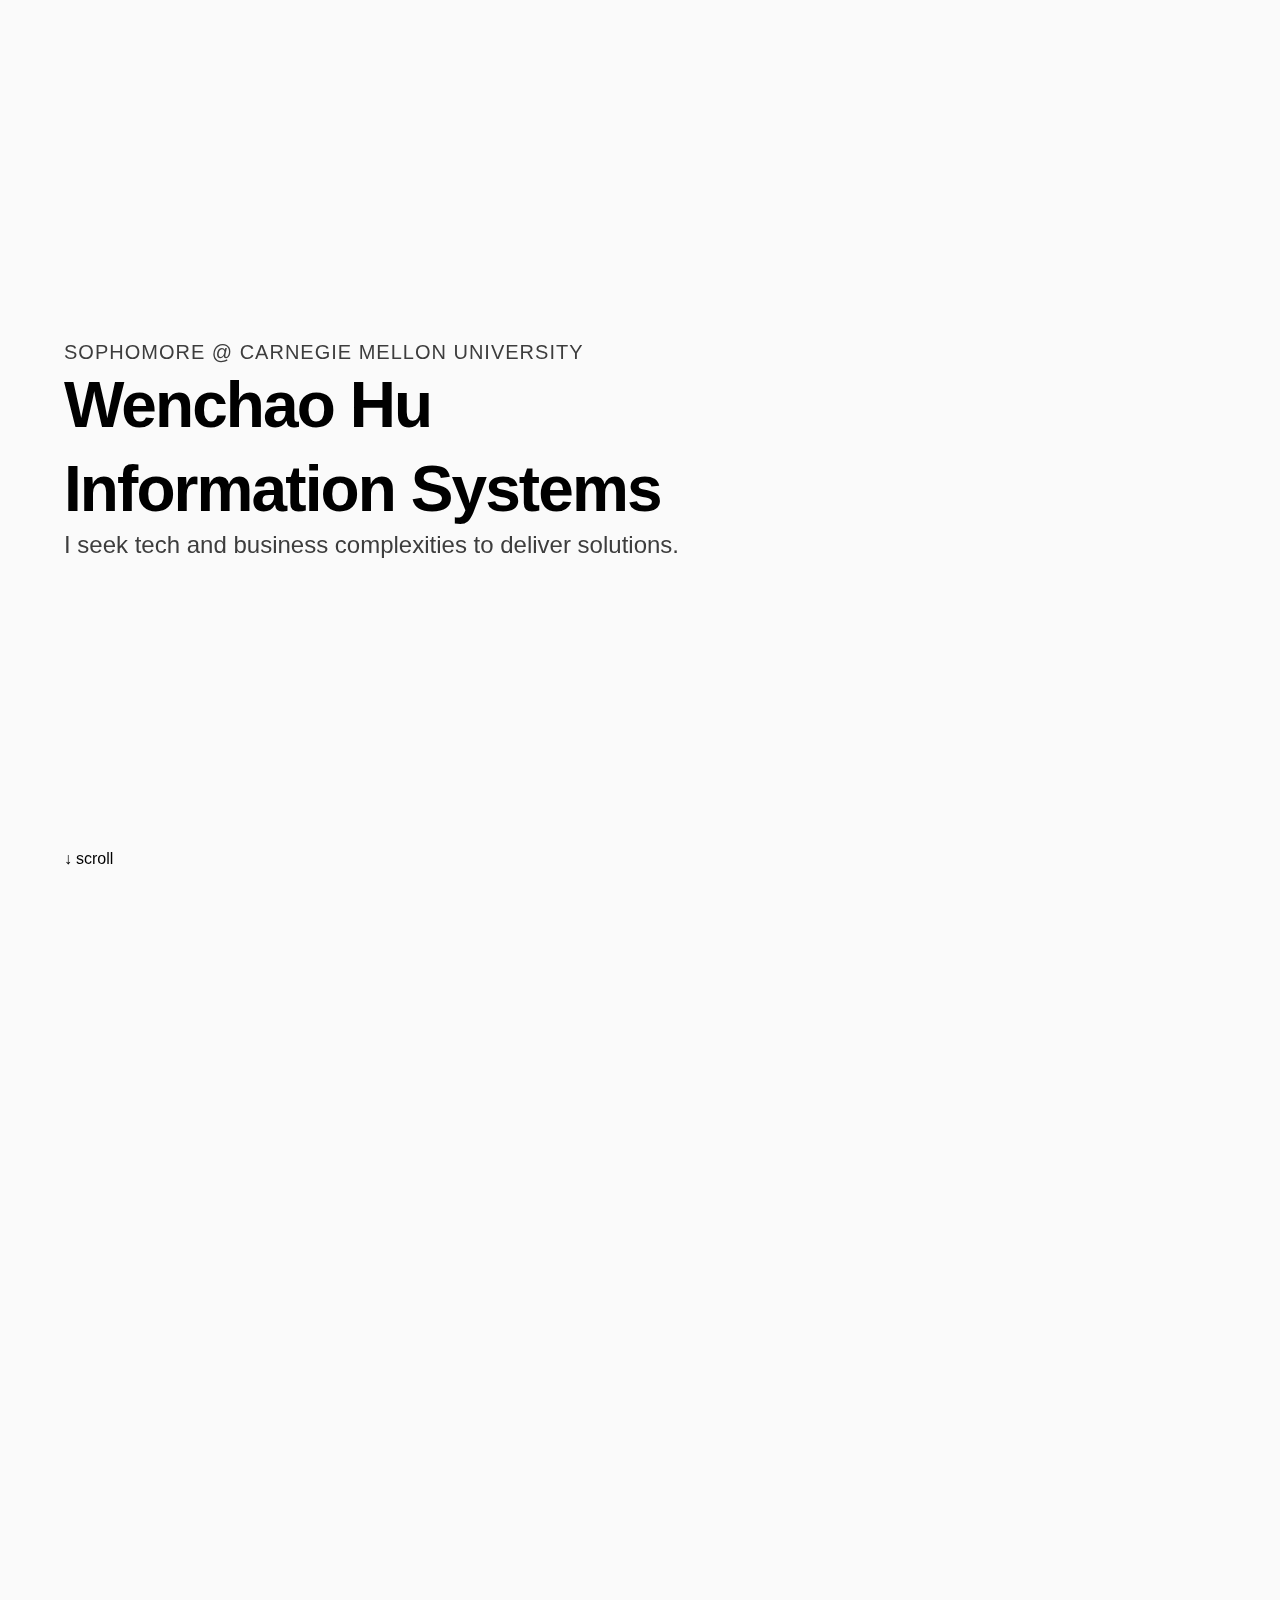
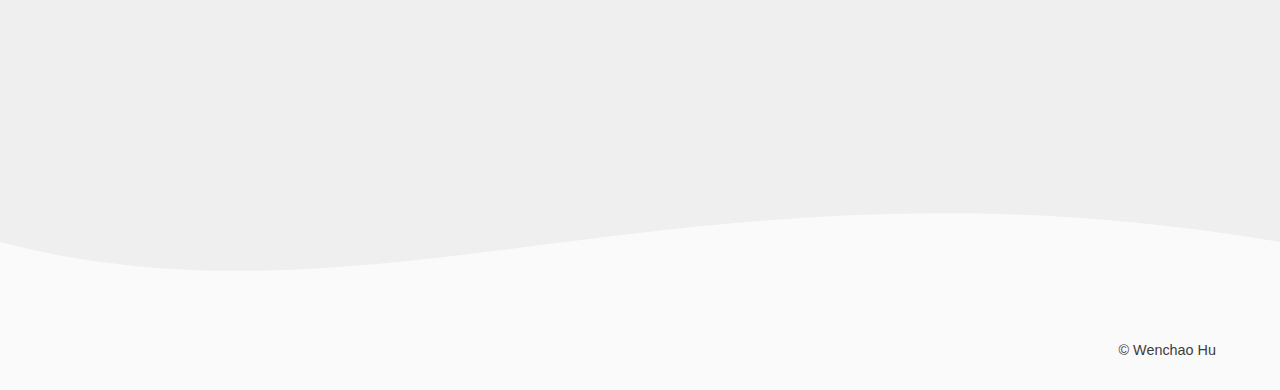
==== commit 637ef560: "Basic about me page" ====
--- a/index.html
+++ b/index.html
@@ -26,7 +26,7 @@
           </h1>
         </div>
         <h2 class="animate-subtitle">
-          Perseverance is my fuel. I seek tech and business complexities to deliver solutions.
+          I seek tech and business complexities to deliver solutions.
         </h2>
         <div class="scroll-button animate-scroll" tabindex="0">
           <div class="arrow">↓</div> scroll
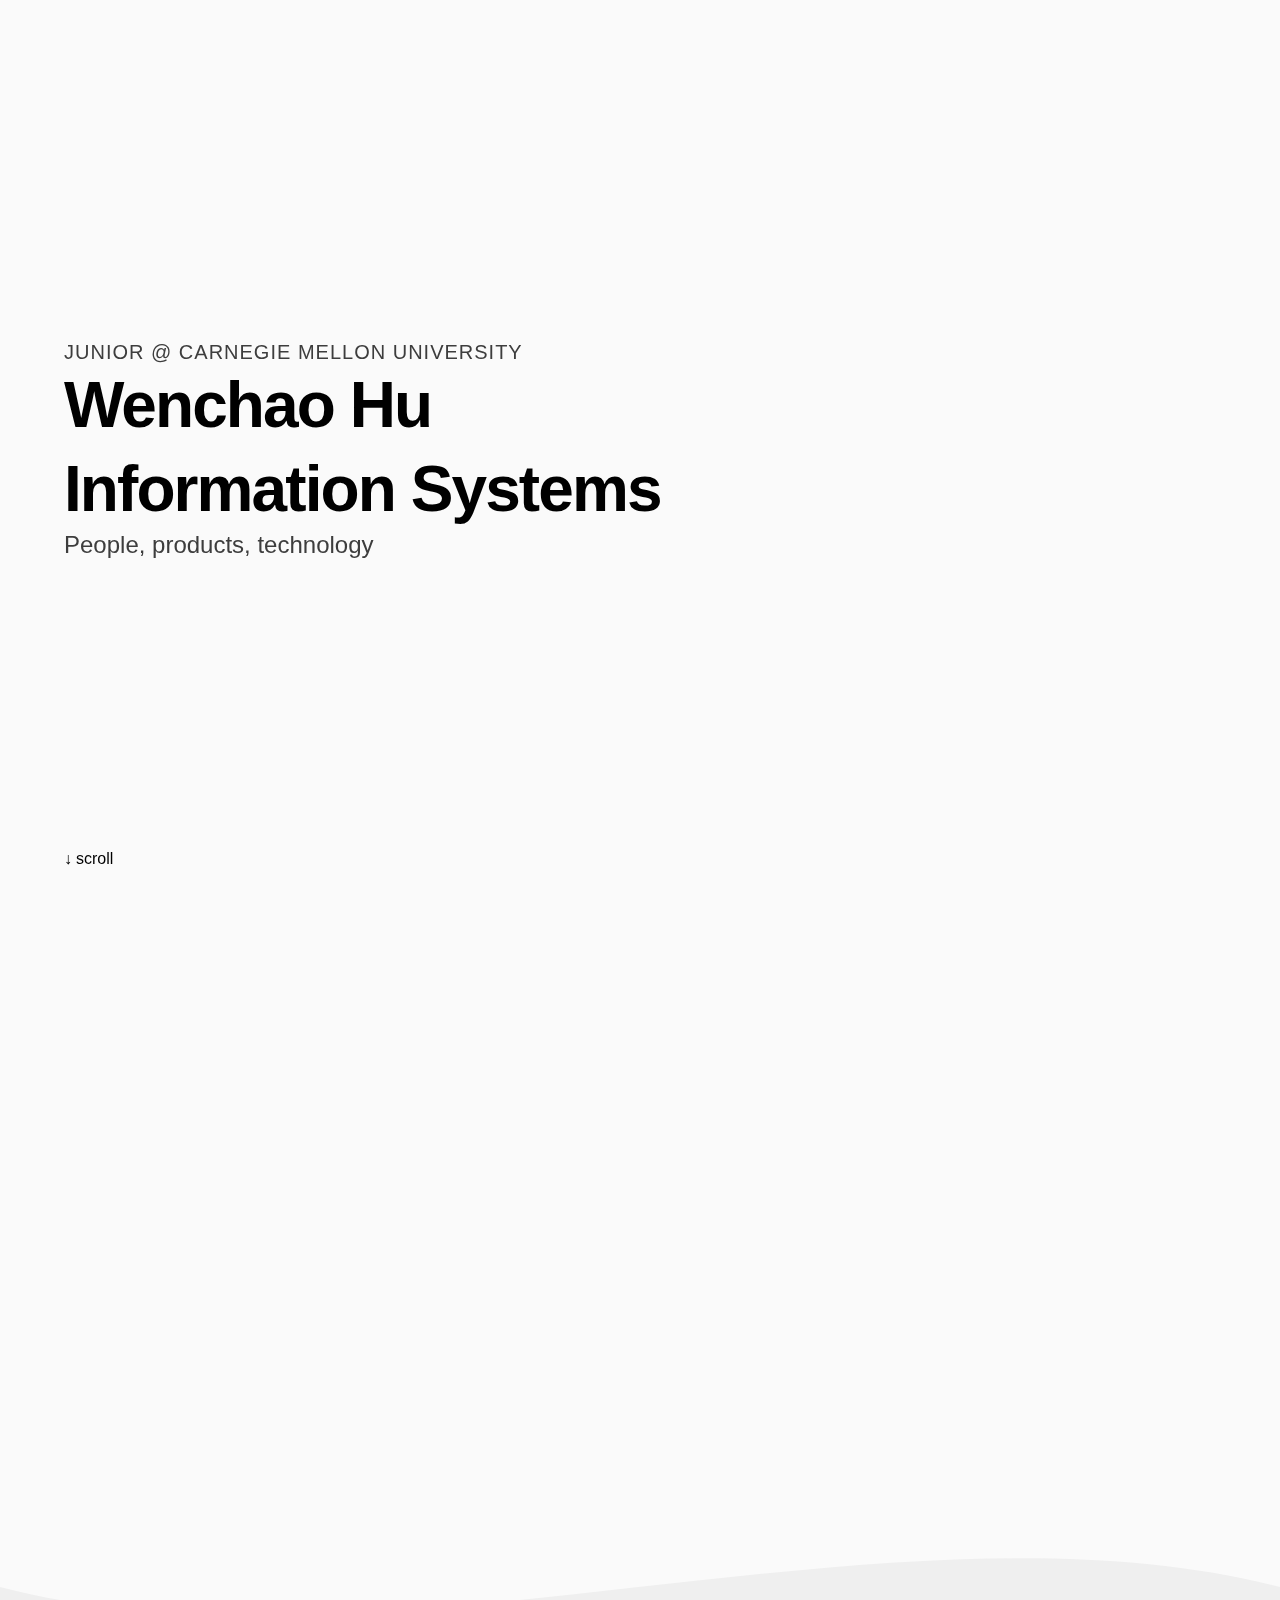
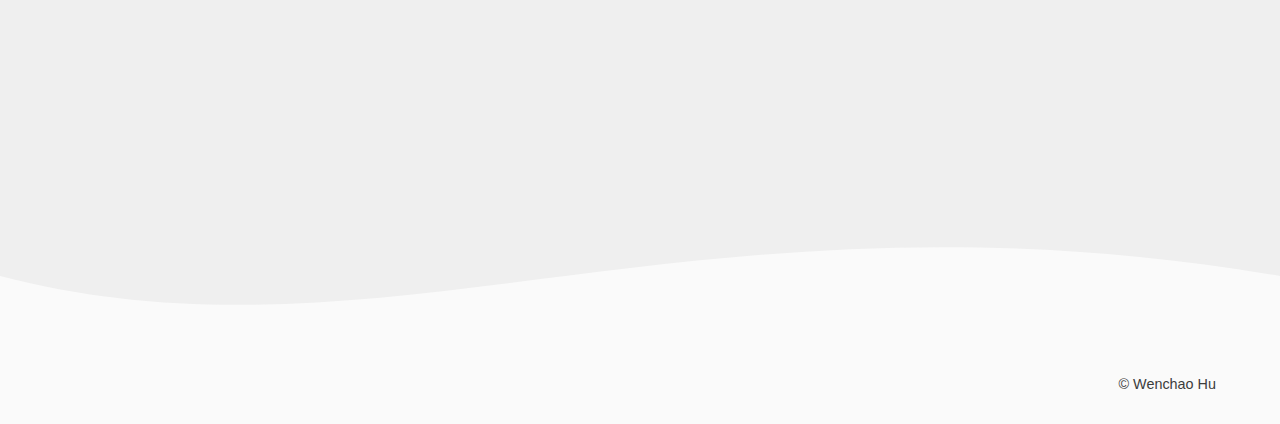
==== commit d1a68feb: "updated about branch with pertenant information" ====
--- a/index.html
+++ b/index.html
@@ -17,7 +17,7 @@
     <div class="fixed-header animate-background">
       <div class="container header-container">
         <div class="logo-container">
-          <span class="logo animate-logo">Sophomore @ Carnegie Mellon University</span>
+          <span class="logo animate-logo">Junior @ Carnegie Mellon University</span>
         </div>
         <div class="header-text">
           <h1>
@@ -26,7 +26,7 @@
           </h1>
         </div>
         <h2 class="animate-subtitle">
-          I seek tech and business complexities to deliver solutions.
+          People, products, technology
         </h2>
         <div class="scroll-button animate-scroll" tabindex="0">
           <div class="arrow">↓</div> scroll
@@ -56,19 +56,12 @@
         <div class="intro scroll-in">
           <h2 class="section-title">Hello, I'm Wenchao.</h2>
           <div class="section-subtitle">
-            <p>I am a rising junior studing Information Systems and Human Computer 
-              Interactions, with a minor in Business Analytics & Optimization.  
-            </p>
-
+            <p>I am a junior studing Information Systems, with minors in Human Computer 
+              Interactions and Business Analytics. 
+            </p> 
             <p> 
-              I love problem solving, bridging the gap between business and technology, creating 
-              innovative solutions to real world problems. 
-            </p>
-
-            <p>
-              You can usually find me exploring cafes, create artsy things, taking portraits for my friends.
-            </p>
-
+              I am passionate about the intersection of people, products, and technology.
+            </p>  
           </div>
           <div class="section-link">
             <a href="about.html" class="link-btn">More About Me</a> 
@@ -84,25 +77,30 @@
           style="stroke: var(--neon-color);fill: none;"></path>
       </svg>
     </div>
+
     <section id="projects">
       <div class="container">
         <div class="title-container scroll-in">
           <h2 class="section-title">Featured Projects <span class="title-icon">&#128187;</span></h2>
           <p class="section-subtitle">
-            I do most of my work from school, but I also build projects for fun!
+            Here are some of the projects I wanted to feature!
           </p>
         </div>
         <div class="project-container">
           <div class="project scroll-in">
             <div class="project-image">
-              <img src="./static/images/projects/trainella.png" width="720" height="340" alt="GCPD">
+              <img src="./static/images/projects/GCPD.png" width="720" height="340" alt="GCPD">
             </div>
             <div class="project-content-container">
               <div class="project-content">
-                <h3 class="project-title"> Gothom City Police Department App </h3>
+                <h3 class="project-title"> Gothom City Police Department: Ruby on Rails Development </h3>
                 <div class="project-description">
-                  <p>I built this project for my application design and development class. 
-                    I used MVC structure, Ruby on Rails, to complete the full-stack application. 
+                  <p>Developed end‐to‐end comprehensive crime tracking application for the GC Police Department 
+                    using Ruby on Rails and SwiftUI, adhering to the Model‐View‐Controller (MVC) architecture. 
+                    This fullstack solution streamlines police operations by offering role‐based access. 
+                    Implemented backend APIs with serializers for efficient JSON data 
+                    retrieval and enhanced security measures. Employed test‐driven development 
+                    practices, and achieved 100% test coverage.
                     </p> 
                 </div>
                 <ul class="project-tags" title="Technologies used">
@@ -133,6 +131,12 @@
                 <ul class="project-tags">
                   <li class="tag">Python</li>  
                 </ul> 
+
+                <div class="project-links"> 
+                  <a href="https://github.com/wenchaohu1/15112TermProject" target="_blank" rel="noopener" class="link-btn">View
+                    Source Code</a>
+                </div>
+                
               </div>
             </div>
           </div>
@@ -148,8 +152,7 @@
                 </h3>
                 <div class="project-description">
                   <p>
-                    The portfolio website you are viewing right now if built from scrat using
-                    JavaScript, CSS, and HTML.
+                    The portfolio website you are viewing right now is built from scratch using JavaScript, CSS, and HTML.
                   </p>
                 </div>
                 <ul class="project-tags">
@@ -165,9 +168,9 @@
             </div>
           </div>
         </div>
-        <div class="section-link scroll-in">
+        <!-- <div class="section-link scroll-in">
           <a href="projects.html" class="link-btn">View All Projects</a>
-        </div>
+        </div> -->
       </div>
     </section>
     <div class="wave-border bottom">
